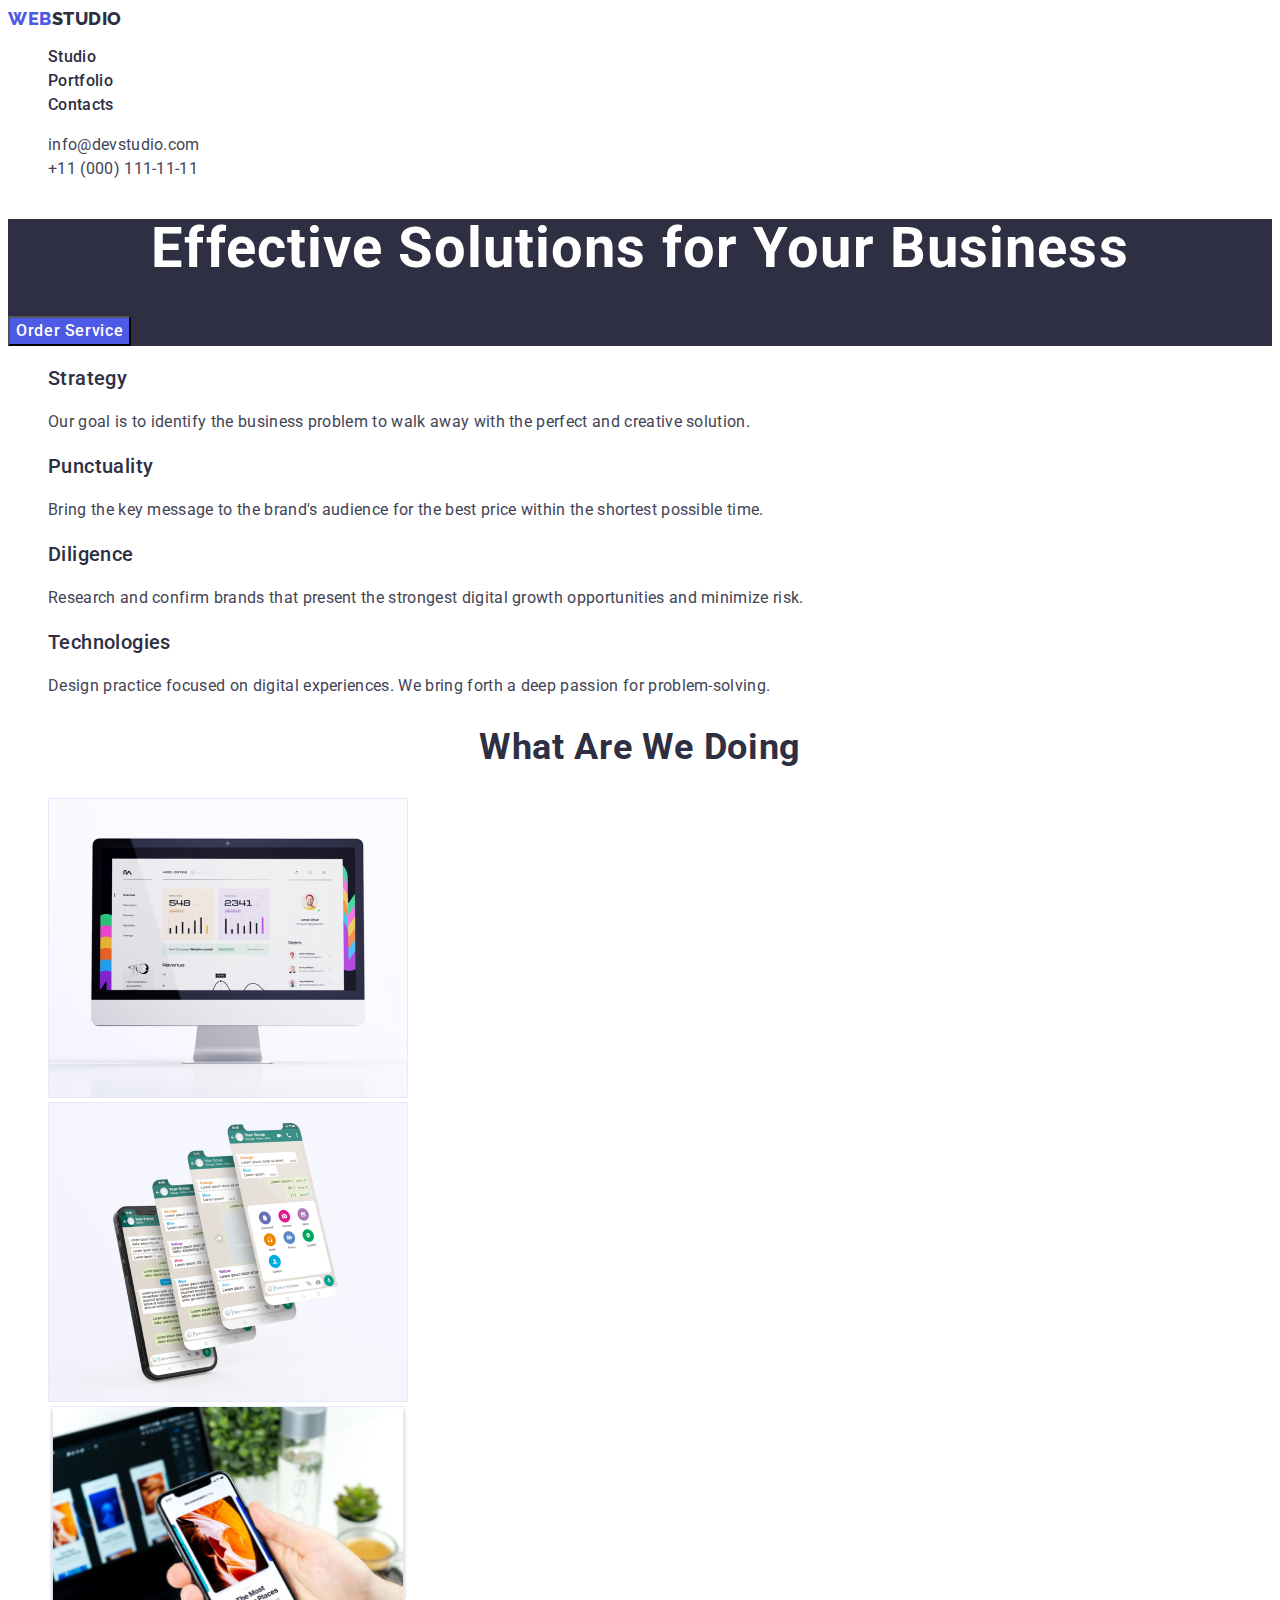
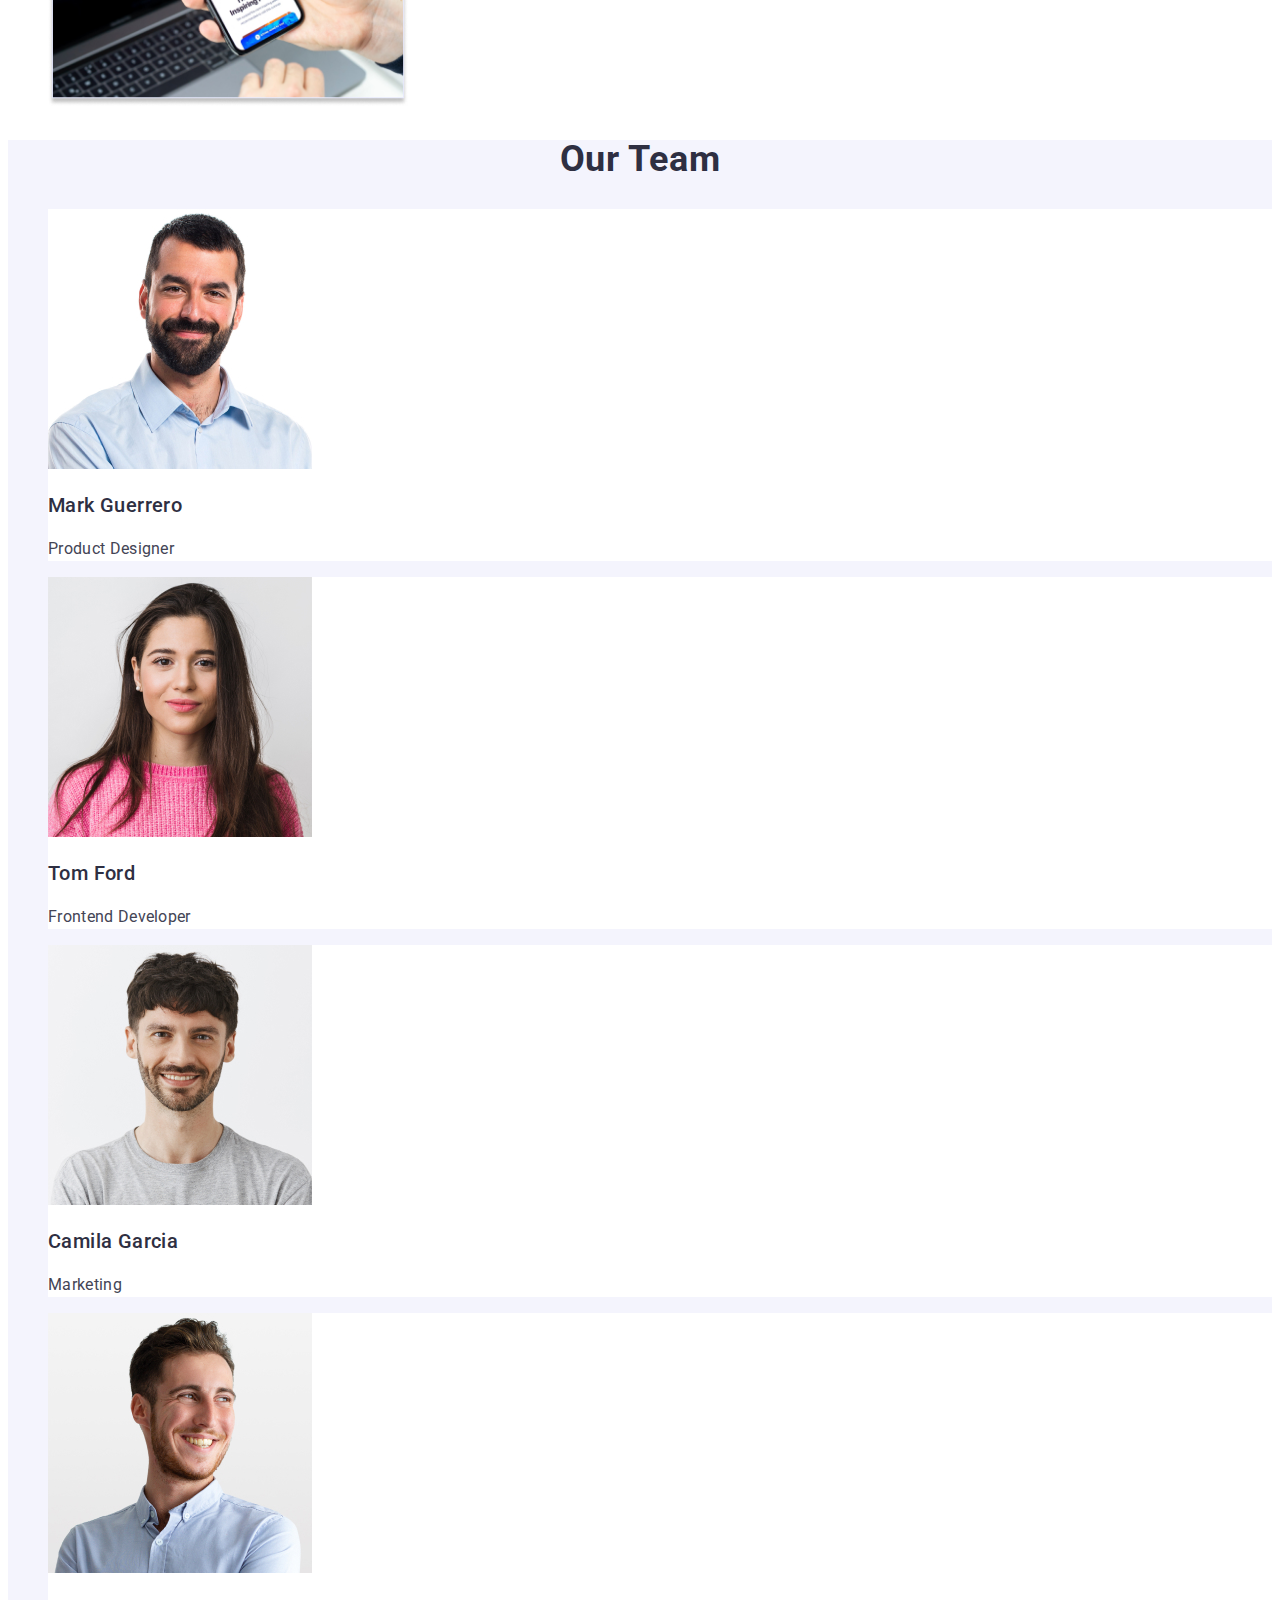
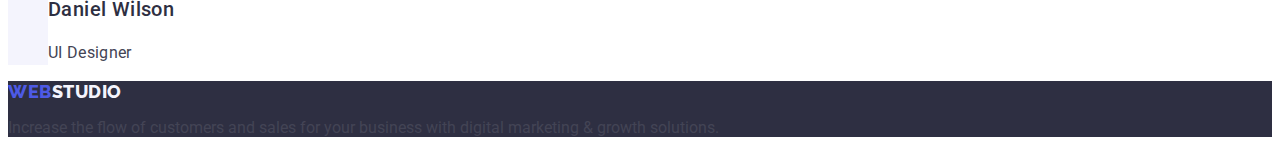
==== index.html @ 18605bb2 "Initial commit" ====
<!DOCTYPE html> <html lang="en">
<head>
    <meta charset="UTF-8">
    <meta http-equiv="X-UA-Compatible" content="IE=edge">
    <meta name="viewport" content="width=device-width, initial-scale=1.0">
    <title>WebStudio</title>
    <link rel="preconnect" href="https://fonts.googleapis.com">
    <link rel="preconnect" href="https://fonts.gstatic.com" crossorigin>
    <link href="https://fonts.googleapis.com/css2?family=Montserrat:wght@400;700&family=Raleway:wght@800&family=Roboto:wght@400;500;700;900&display=swap" rel="stylesheet">
    <link rel="stylesheet" href="./css/styles.css">
</head>

<body>
    

    <!--Header-->

    <header class="header">
        <nav class="header-nav">
            <a class="header-logo link" href="./index.html">Web<span class="span-header">Studio</span></a>
            <ul class="header-nav-list list">
                <li class="header-nav-studio">
                    <a class="header-nav-link link" href="./index.html">Studio</a>
                </li>
                <li class="header-nav-portfolio">
                    <a class="header-nav-link link" href="./portfolio.html">Portfolio</a>
                </li>
                <li class="header-nav-contacts">
                    <a class="header-nav-link link" href="">Contacts</a>
                </li>
            </ul>
        </nav>
        <address class="adress">
            <ul class="adress-list list">
                <li class="adress-mail-txt">
                    <a class="adress-mail link" href="mailto:info@devstudio.com">info@devstudio.com</a>
                </li>
                <li class="adress-tel-txt">
                    <a class="adress-mail link" href="tel:+110001111111">+11 (000) 111-11-11</a>
                </li>
            </ul>
        </address>
    </header>

<!--MAIN-->

<main>
    <!--Hero section-->
    <section class="hero-section">
    <h1 class="hero-title">Effective Solutions for Your Business</h1>
    
    <button class="hero-btn" type="button">Order Service</button> 
    </section>
    
    <!--Features section-->
    <section class="features-section">
        <h2 hidden class="features-title">Our Features</h2>
<ul class="list">
    <li>
        <h3 class="features-list">Strategy</h3>
        <p class="features-list-item">Our goal is to identify the business problem to walk away with the perfect and creative solution. </p>
    </li>
    <li>
        <h3 class="features-list">Punctuality</h3>
        <p class="features-list-item">Bring the key message to the brand's audience for the best price within the shortest possible time.</p>
    </li>
    <li>
        <h3 class="features-list">Diligence</h3>
        <p class="features-list-item">Research and confirm brands that present the strongest digital growth opportunities and minimize risk.</p>
    </li>
    <li>
        <h3 class="features-list">Technologies</h3>
        <p class="features-list-item">Design practice focused on digital experiences. We bring forth a deep passion for problem-solving.</p>
    </li>
</ul>
</section>

    <!--Employment section-->

<section class="employment-section">
    <h2 class="employment-title">What are we doing</h2>
<ul class="list">
    <li>
        <img width="360" height="300" src="./images/features/features1.jpg" alt="./images/img1.jpg">
    </li>
    <li>
        <img width="360" height="300" src="./images/features/features2.jpg" alt="./images/img2.jpg">
    </li>
    <li>
        <img width="360" height="300" src="./images/features/features3.jpg" alt="./images/img3.jpg">
    </li>
</ul>
</section>
    
    <!--Team section-->

<section class="team-section">
    <h2 class="team-title">Our Team</h2>

<ul class="list">
    <li class="team-list-item">
        <img width="264" height="260" src="./images/team/team1.jpg" alt="./images/img.jpg"> 
        <h3 class="team-list-title">Mark Guerrero</h3>
        <p class="team-list-p">Product Designer</p>
    </li>
    <li class="team-list-item">
        <img width="264" height="260" src="./images/team/team2.jpg" alt="./images/img(1).jpg">
        <h3 class="team-list-title">Tom Ford</h3>
        <p class="team-list-p">Frontend Developer</p>
    </li>
    <li class="team-list-item">
        <img width="264" height="260" src="./images/team/team3.jpg" alt="./images/img(2).jpg">
        <h3 class="team-list-title">Camila Garcia</h3>
        <p class="team-list-p">Marketing</p>
    </li>

    <li class="team-list-item">
        <img width="264" height="260" src="./images/team/team4.jpg" alt="./images/img(3).jpg"> 
        <h3 class="team-list-title">Daniel Wilson</h3>
        <p class="team-list-p">UI Designer</p>
    </li>
</ul>
</section>
</main>

<!--Footer-->

<footer class="footer">
    <a class="footer-logo link" href="./index.html">Web<span class="span-footer">Studio</span></a>

    <p class="footer-txt">Increase the flow of customers and sales for your business with digital marketing & growth solutions.</p>
</footer>


</body>
</html>
---- css/styles.css ----
:root {
    --accent-color: #4d5ae5;
    --brand-color: #2e2f42;
}
/* BODY */

body {
    font-family: "Roboto", sans-serif;
    color: #434455;
    background-color: #FFFFFF;
}

.header-logo {
    font-family: "Raleway", sans-serif;
    font-weight: 800;
    font-size: 18px;
    line-height: 1.17;
    letter-spacing: 0.03em;
    text-transform: uppercase;
    color: #4d5ae5;

}

.span-header {
    color: #2e2f42;
}

.list {
    list-style: none;
}

.header-nav-link {
    font-weight: 500;
    font-size: 16px;
    line-height: 1.5;
    letter-spacing: 0.02em;
    color: #2e2f42;
}

.link {
    text-decoration: none;
}

.header-nav-link:hover {
    color: #404bbf;
}

.header-nav-link:focus {
    color: #404bbf;
}

.adress {
    font-style: normal;
}

.adress-mail {
    font-size: 16px;
    line-height: 1.5;
    letter-spacing: 0.02em;
    color: #434455;

}

.adress-mail:hover {
    color: #404bbf;
}

.adress-mail:focus {
    color: #404bbf;
}

/* HERO */

.hero-section {
    background-color: #2e2f42;
}

.hero-title {
    font-size: 56px;
    line-height: 1.07;
    text-align: center;
    letter-spacing: 0.02em;
    color: #ffffff;
}

.hero-btn {
    background-color: #4D5AE5;
    font-family: "Roboto", sans-serif;
    font-weight: 500;
    font-size: 16px;
    line-height: 1.5;
    letter-spacing: 0.04em;
    color: #ffffff;
    cursor: pointer;

}

.hero-btn:hover {
    background-color: #404BBF;

}

.hero-btn:focus {
    background-color: #404BBF;
}

/* FEATURES SECTION */

.features-list {
    font-weight: 500;
    font-size: 20px;
    line-height: 1.2;
    letter-spacing: 0.02em;
    color: #2e2f42;
}

.features-list-item {
    font-size: 16px;
    line-height: 1.5;
    letter-spacing: 0.02em;
    color: #434455;

}

/* EMPLOYMENT SECTION */

.employment-title {
    font-size: 36px;
    line-height: 1.11;
    text-align: center;
    letter-spacing: 0.02em;
    text-transform: capitalize;
    color: #2e2f42;

}

/* TEAM SECTION */

.team-section {
    background-color: #F4F4FD;

}

.team-title {
    font-size: 36px;
    line-height: 1.11;
    text-align: center;
    letter-spacing: 0.02em;
    text-transform: capitalize;
    color: #2e2f42;

}

.team-list-item {
    background-color: #FFFFFF;

}

.team-list-title {
    font-weight: 500;
    font-size: 20px;
    line-height: 1.2;
    letter-spacing: 0.02em;
    color: #2e2f42;

}

.team-list-p {
    font-size: 16px;
    line-height: 1.5;
    letter-spacing: 0.02em;
    color: #434455;

}

/* FOOTER */

.footer {
    background-color: #2e2f42;

}

.footer-logo {
    font-family: "Raleway", sans-serif;
    font-weight: 800;
    font-size: 18px;
    line-height: 1.17;
    letter-spacing: 0.03em;
    text-transform: uppercase;
    color: #4d5ae5;
}

.span-footer {
    color: #f4f4fd;
}


/* PORTFOLIO */

/* MAIN */

.filters-btn {
    font-family: "Roboto", sans-serif;
    font-weight: 500;
    font-size: 16px;
    line-height: 1.5;
    letter-spacing: 0.04em;
    color: #4d5ae5;
    background-color: #F4F4FD;
    cursor: pointer;

}

.filters-btn:hover {
    color: #FFFFFF;
    background-color: #404BBF;
}

.filters-btn:focus {
    color: #FFFFFF;
    background-color: #404BBF;
}


/* FOOTER */

.portfolio-footer {
    background-color: #2e2f42;
}

.portfolio-footer-logo {
    font-family: 'Raleway', sans-serif;
    font-weight: 800;
    font-size: 18px;
    line-height: 1.17;
    letter-spacing: 0.03em;
    text-transform: uppercase;
    color: #4d5ae5;
}

.portfolio-span-footer {
    color: #f4f4fd;
}


.row-h2 {
    font-weight: 500;
    font-size: 20px;
    line-height: 1.2;
    letter-spacing: 0.02em;
    color: #2e2f42;
}

.row-p {
    font-size: 16px;
    line-height: 1.5;
    letter-spacing: 0.02em;
    color: #434455;
}
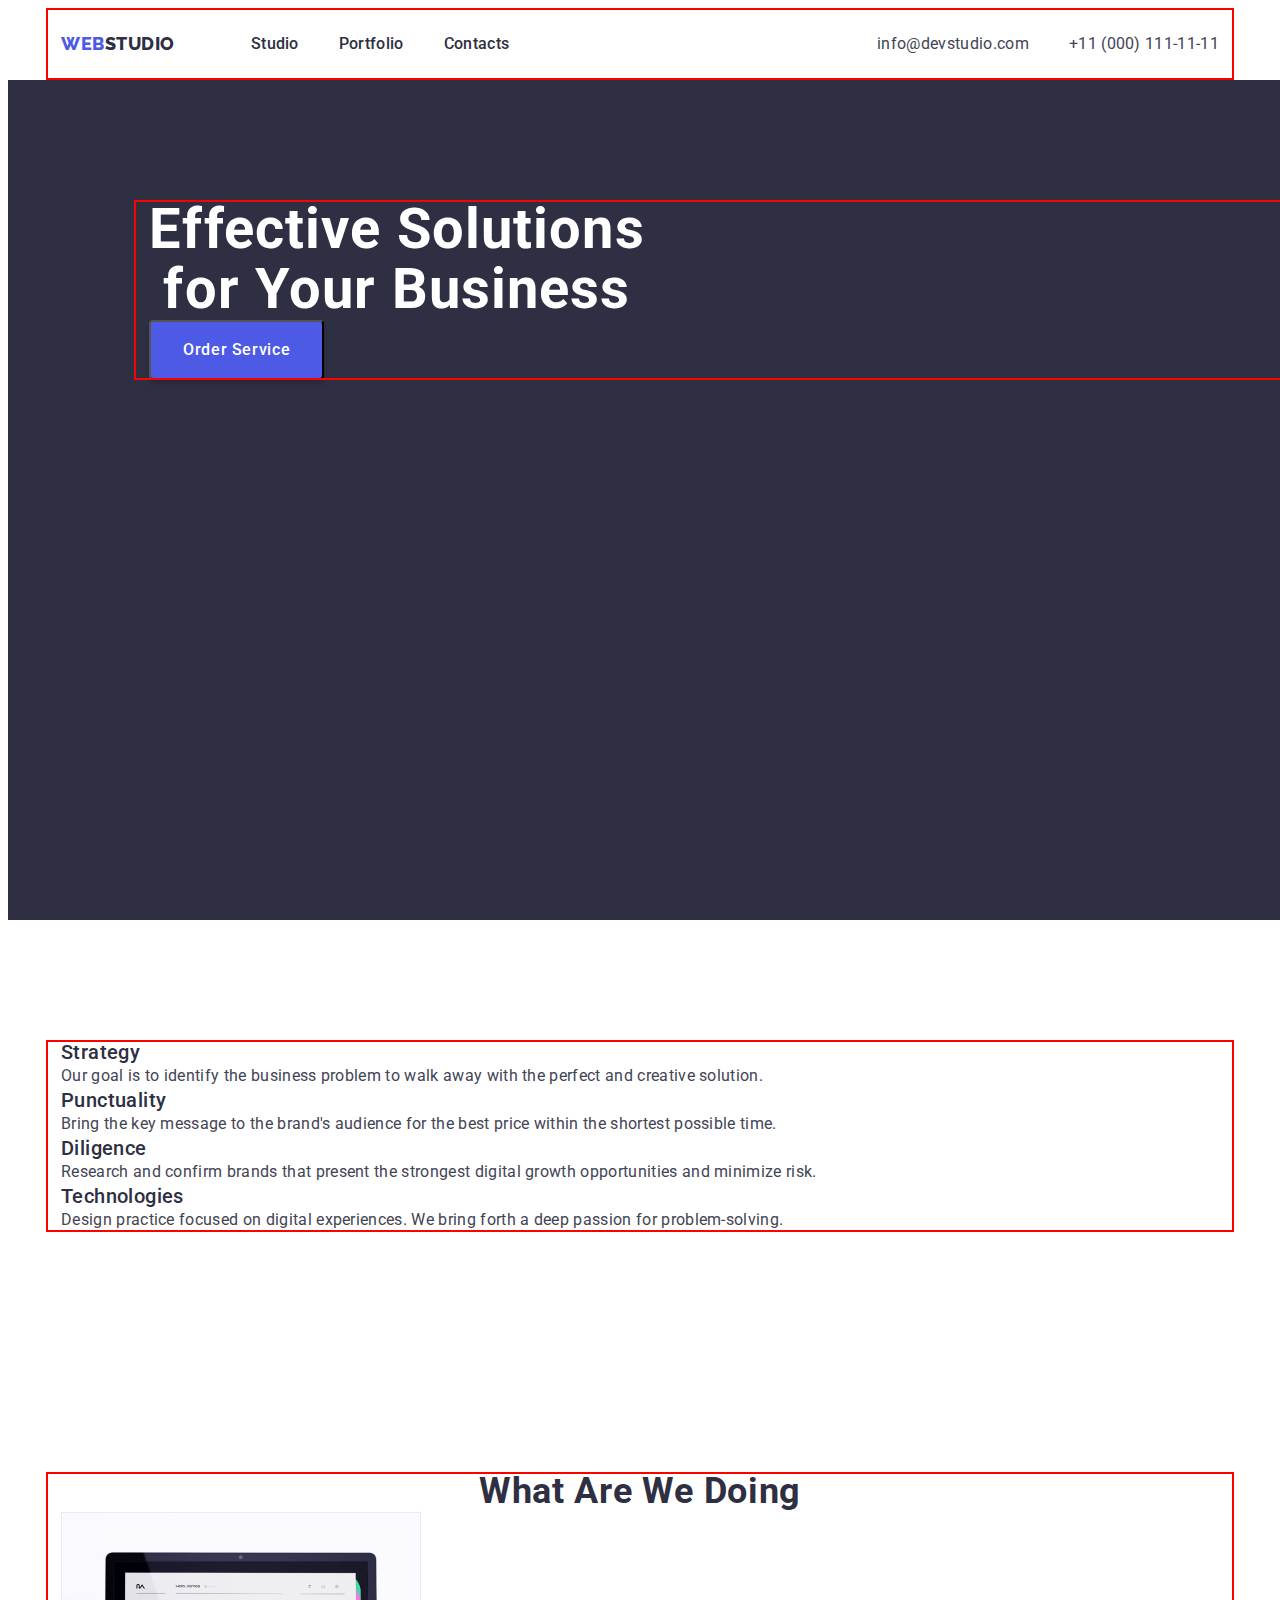
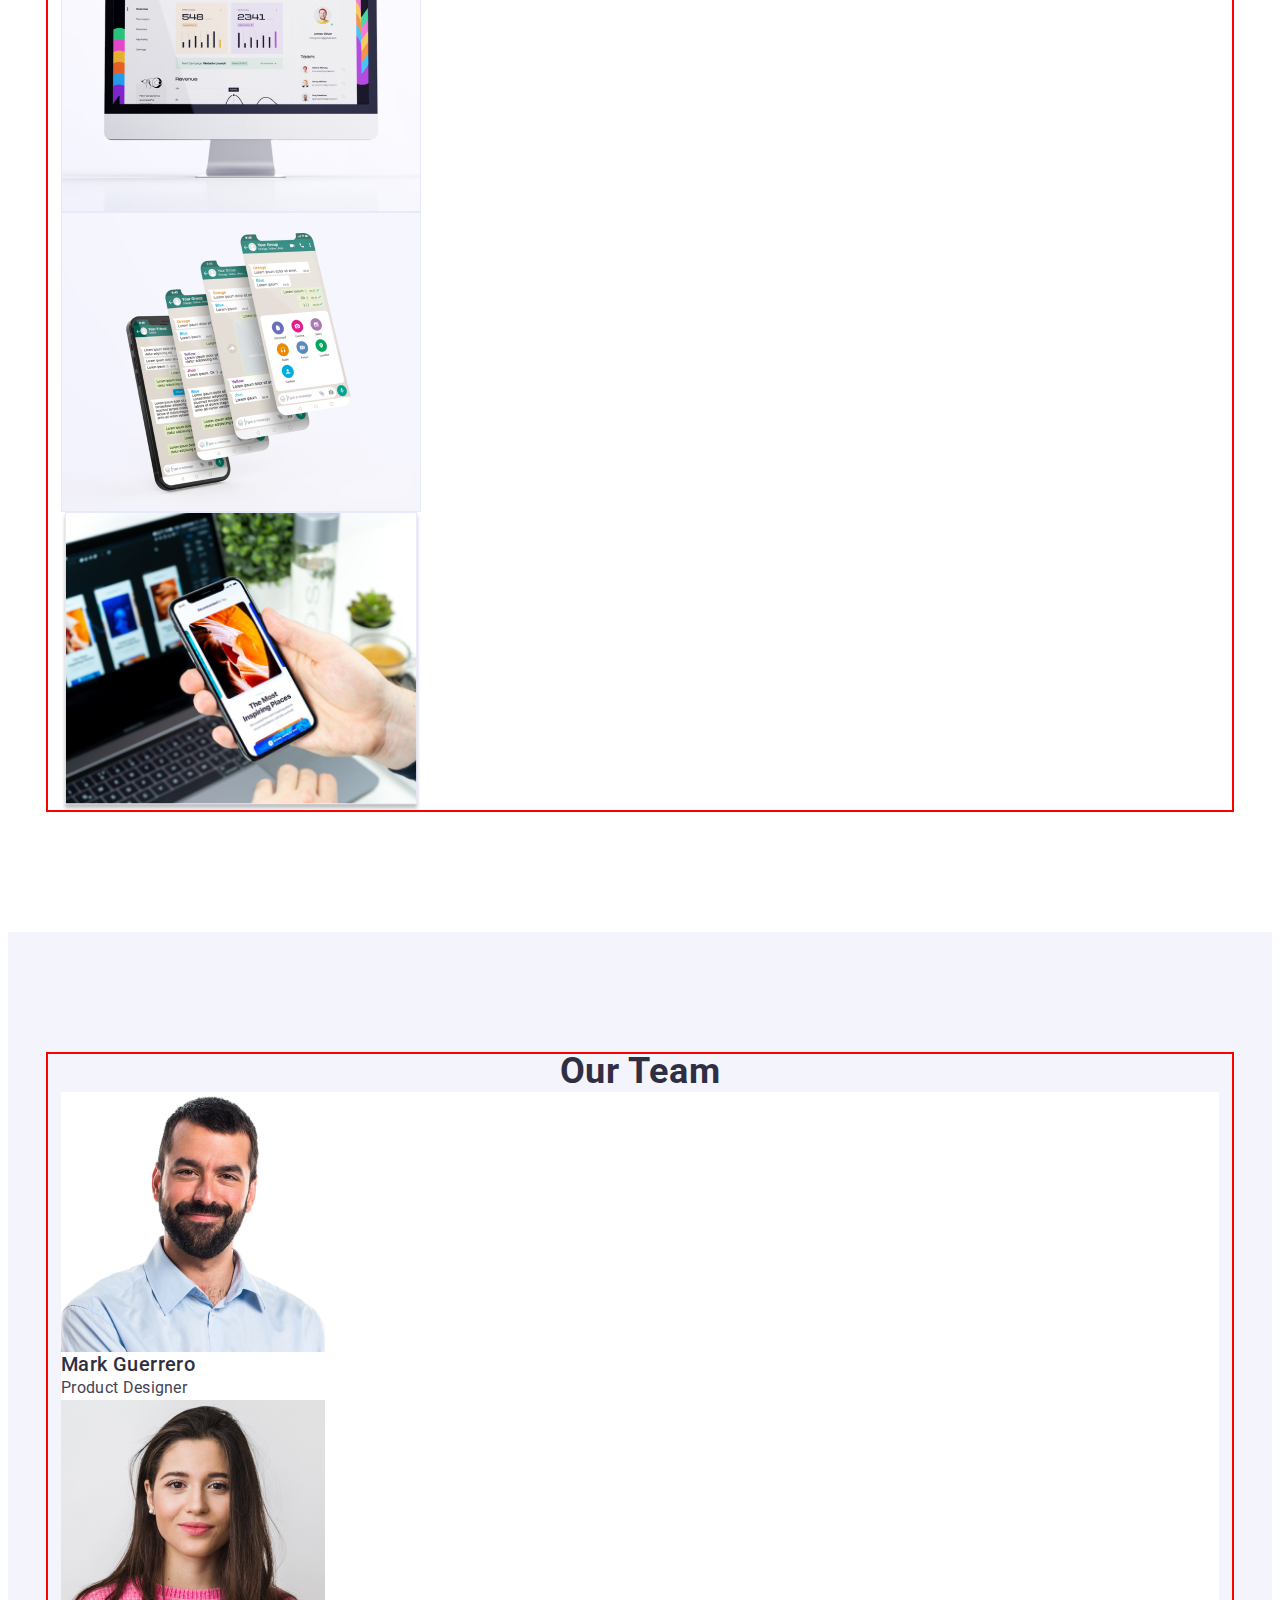
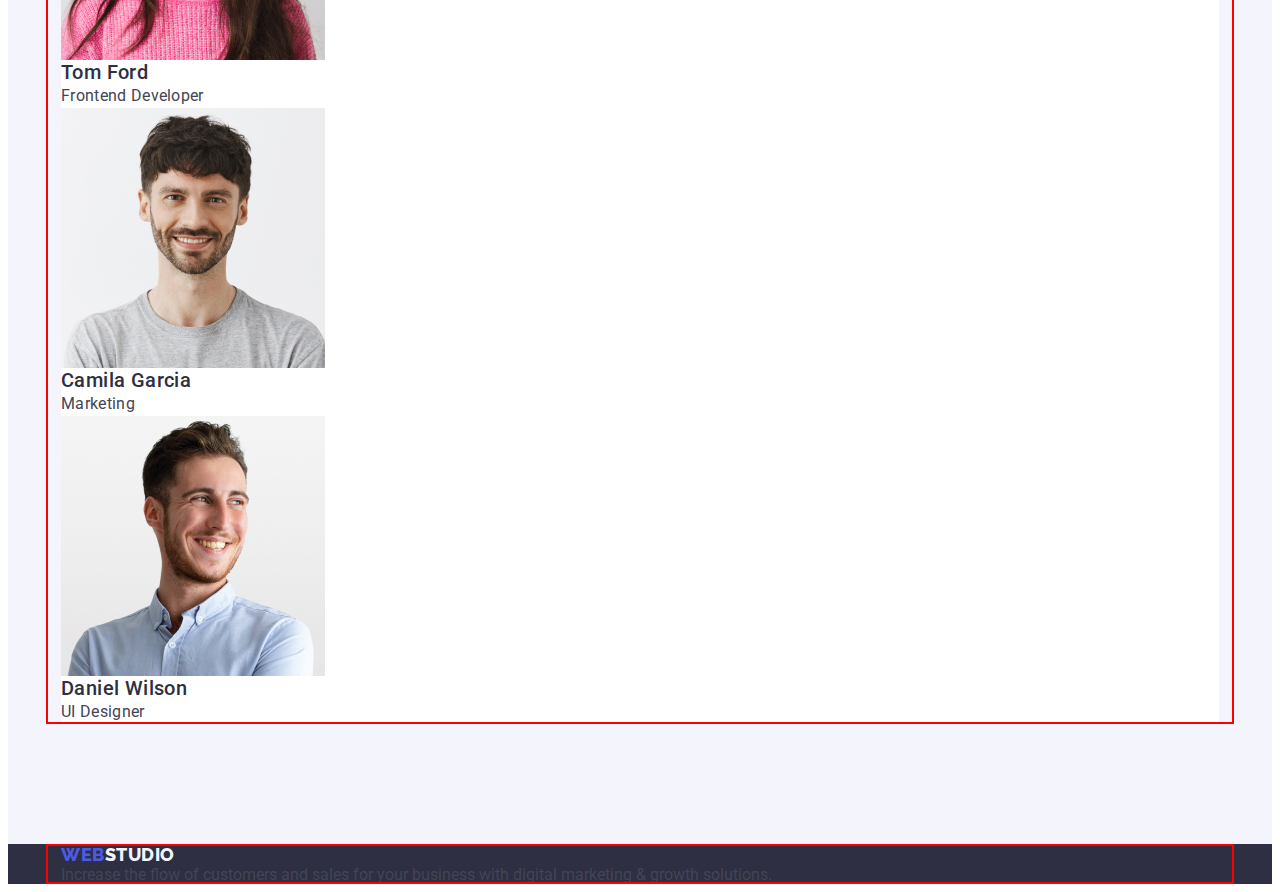
==== commit 8ff644c9: "1day 1 popravka" ====
--- a/index.html
+++ b/index.html
@@ -7,7 +7,12 @@
     <link rel="preconnect" href="https://fonts.googleapis.com">
     <link rel="preconnect" href="https://fonts.gstatic.com" crossorigin>
     <link href="https://fonts.googleapis.com/css2?family=Montserrat:wght@400;700&family=Raleway:wght@800&family=Roboto:wght@400;500;700;900&display=swap" rel="stylesheet">
-    <link rel="stylesheet" href="./css/styles.css">
+    <link rel="stylesheet" href="css\styles.css">
+    <link rel="stylesheet" 
+    href="https://cdnjs.cloudflare.com/ajax/libs/modern-normalize/1.1.0/modern-normalize.min.css" 
+        integrity="sha512-wpPYUAdjBVSE4KJnH1VR1HeZfpl1ub8YT/NKx4PuQ5NmX2tKuGu6U/JRp5y+Y8XG2tV+wKQpNHVUX03MfMFn9Q==" 
+        crossorigin="anonymous" 
+        referrerpolicy="no-referrer" />
 </head>
 
 <body>
@@ -16,120 +21,131 @@
     <!--Header-->
 
     <header class="header">
-        <nav class="header-nav">
-            <a class="header-logo link" href="./index.html">Web<span class="span-header">Studio</span></a>
-            <ul class="header-nav-list list">
-                <li class="header-nav-studio">
-                    <a class="header-nav-link link" href="./index.html">Studio</a>
-                </li>
-                <li class="header-nav-portfolio">
-                    <a class="header-nav-link link" href="./portfolio.html">Portfolio</a>
-                </li>
-                <li class="header-nav-contacts">
-                    <a class="header-nav-link link" href="">Contacts</a>
-                </li>
-            </ul>
-        </nav>
-        <address class="adress">
-            <ul class="adress-list list">
-                <li class="adress-mail-txt">
-                    <a class="adress-mail link" href="mailto:info@devstudio.com">info@devstudio.com</a>
-                </li>
-                <li class="adress-tel-txt">
-                    <a class="adress-mail link" href="tel:+110001111111">+11 (000) 111-11-11</a>
-                </li>
-            </ul>
-        </address>
+        <div class="header-container container">
+            <nav class="header-nav">
+                <a class="header-logo link" href="./index.html">Web<span class="span-header">Studio</span></a>
+                <ul class="header-nav-list list">
+                    <li class="header-nav-studio">
+                        <a class="header-nav-link link" href="./index.html">Studio</a>
+                    </li>
+                    <li class="header-nav-portfolio">
+                        <a class="header-nav-link link" href="./portfolio.html">Portfolio</a>
+                    </li>
+                    <li class="header-nav-contacts">
+                        <a class="header-nav-link link" href="">Contacts</a>
+                    </li>
+                </ul>
+            </nav>
+            <address class="adress">
+                <ul class="adress-list list">
+                    <li class="adress-mail-txt">
+                        <a class="adress-mail link" href="mailto:info@devstudio.com">info@devstudio.com</a>
+                    </li>
+                    <li class="adress-tel-txt">
+                        <a class="adress-mail link" href="tel:+110001111111">+11 (000) 111-11-11</a>
+                    </li>
+                </ul>
+            </address>
+        </div>
     </header>
 
 <!--MAIN-->
 
 <main>
     <!--Hero section-->
-    <section class="hero-section">
-    <h1 class="hero-title">Effective Solutions for Your Business</h1>
-    
-    <button class="hero-btn" type="button">Order Service</button> 
-    </section>
-    
-    <!--Features section-->
-    <section class="features-section">
-        <h2 hidden class="features-title">Our Features</h2>
-<ul class="list">
-    <li>
-        <h3 class="features-list">Strategy</h3>
-        <p class="features-list-item">Our goal is to identify the business problem to walk away with the perfect and creative solution. </p>
-    </li>
-    <li>
-        <h3 class="features-list">Punctuality</h3>
-        <p class="features-list-item">Bring the key message to the brand's audience for the best price within the shortest possible time.</p>
-    </li>
-    <li>
-        <h3 class="features-list">Diligence</h3>
-        <p class="features-list-item">Research and confirm brands that present the strongest digital growth opportunities and minimize risk.</p>
-    </li>
-    <li>
-        <h3 class="features-list">Technologies</h3>
-        <p class="features-list-item">Design practice focused on digital experiences. We bring forth a deep passion for problem-solving.</p>
-    </li>
-</ul>
+<section class="hero-section">
+
+        <div class="conteiner-item container">
+            <h1 class="hero-title">Effective Solutions for Your Business</h1>
+            
+            <button class="hero-btn" type="button">Order Service</button>
+        </div>
 </section>
+        
+        <!--Features section-->
+        <section class="features-section">
+            <div class="container">
+                <h2 hidden class="features-title">Our Features</h2>
+                        <ul class="list">
+                        <li>
+                <h3 class="features-list">Strategy</h3>
+                <p class="features-list-item">Our goal is to identify the business problem to walk away with the perfect and creative solution. </p>
+                        </li>
+                        <li>
+                <h3 class="features-list">Punctuality</h3>
+                <p class="features-list-item">Bring the key message to the brand's audience for the best price within the shortest possible time.</p>
+                        </li>
+                        <li>
+                <h3 class="features-list">Diligence</h3>
+                <p class="features-list-item">Research and confirm brands that present the strongest digital growth opportunities and minimize risk.</p>
+                        </li>
+                        <li>
+                <h3 class="features-list">Technologies</h3>
+                <p class="features-list-item">Design practice focused on digital experiences. We bring forth a deep passion for problem-solving.</p>
+                        </li>
+                        </ul>
+            </div>
+        </section>
 
     <!--Employment section-->
 
 <section class="employment-section">
-    <h2 class="employment-title">What are we doing</h2>
-<ul class="list">
-    <li>
-        <img width="360" height="300" src="./images/features/features1.jpg" alt="./images/img1.jpg">
-    </li>
-    <li>
-        <img width="360" height="300" src="./images/features/features2.jpg" alt="./images/img2.jpg">
-    </li>
-    <li>
-        <img width="360" height="300" src="./images/features/features3.jpg" alt="./images/img3.jpg">
-    </li>
-</ul>
+    <div class="container">
+        <h2 class="employment-title">What are we doing</h2>
+        <ul class="list">
+        <li>
+            <img width="360" height="300" src="./images/features/features1.jpg" alt="./images/img1.jpg">
+        </li>
+        <li>
+            <img width="360" height="300" src="./images/features/features2.jpg" alt="./images/img2.jpg">
+        </li>
+        <li>
+            <img width="360" height="300" src="./images/features/features3.jpg" alt="./images/img3.jpg">
+        </li>
+        </ul>
+    </div>
 </section>
     
     <!--Team section-->
 
 <section class="team-section">
-    <h2 class="team-title">Our Team</h2>
-
-<ul class="list">
-    <li class="team-list-item">
-        <img width="264" height="260" src="./images/team/team1.jpg" alt="./images/img.jpg"> 
-        <h3 class="team-list-title">Mark Guerrero</h3>
-        <p class="team-list-p">Product Designer</p>
-    </li>
-    <li class="team-list-item">
-        <img width="264" height="260" src="./images/team/team2.jpg" alt="./images/img(1).jpg">
-        <h3 class="team-list-title">Tom Ford</h3>
-        <p class="team-list-p">Frontend Developer</p>
-    </li>
-    <li class="team-list-item">
-        <img width="264" height="260" src="./images/team/team3.jpg" alt="./images/img(2).jpg">
-        <h3 class="team-list-title">Camila Garcia</h3>
-        <p class="team-list-p">Marketing</p>
-    </li>
-
-    <li class="team-list-item">
-        <img width="264" height="260" src="./images/team/team4.jpg" alt="./images/img(3).jpg"> 
-        <h3 class="team-list-title">Daniel Wilson</h3>
-        <p class="team-list-p">UI Designer</p>
-    </li>
-</ul>
+    <div class="container">
+        <h2 class="team-title">Our Team</h2>
+        
+        <ul class="list">
+        <li class="team-list-item">
+            <img width="264" height="260" src="./images/team/team1.jpg" alt="./images/img.jpg">
+            <h3 class="team-list-title">Mark Guerrero</h3>
+            <p class="team-list-p">Product Designer</p>
+        </li>
+        <li class="team-list-item">
+            <img width="264" height="260" src="./images/team/team2.jpg" alt="./images/img(1).jpg">
+            <h3 class="team-list-title">Tom Ford</h3>
+            <p class="team-list-p">Frontend Developer</p>
+        </li>
+        <li class="team-list-item">
+            <img width="264" height="260" src="./images/team/team3.jpg" alt="./images/img(2).jpg">
+            <h3 class="team-list-title">Camila Garcia</h3>
+            <p class="team-list-p">Marketing</p>
+        </li>
+        <li class="team-list-item">
+            <img width="264" height="260" src="./images/team/team4.jpg" alt="./images/img(3).jpg">
+            <h3 class="team-list-title">Daniel Wilson</h3>
+            <p class="team-list-p">UI Designer</p>
+        </li>
+        </ul>
+    </div>
 </section>
 </main>
 
 <!--Footer-->
 
-<footer class="footer">
-    <a class="footer-logo link" href="./index.html">Web<span class="span-footer">Studio</span></a>
-
-    <p class="footer-txt">Increase the flow of customers and sales for your business with digital marketing & growth solutions.</p>
-</footer>
+    <footer class="footer">
+        <div class="container">
+            <a class="footer-logo link" href="./index.html">Web<span class="span-footer">Studio</span></a>
+            <p class="footer-txt">Increase the flow of customers and sales for your business with digital marketing & growth solutions.</p>
+        </div>
+    </footer>
 
 
 </body>
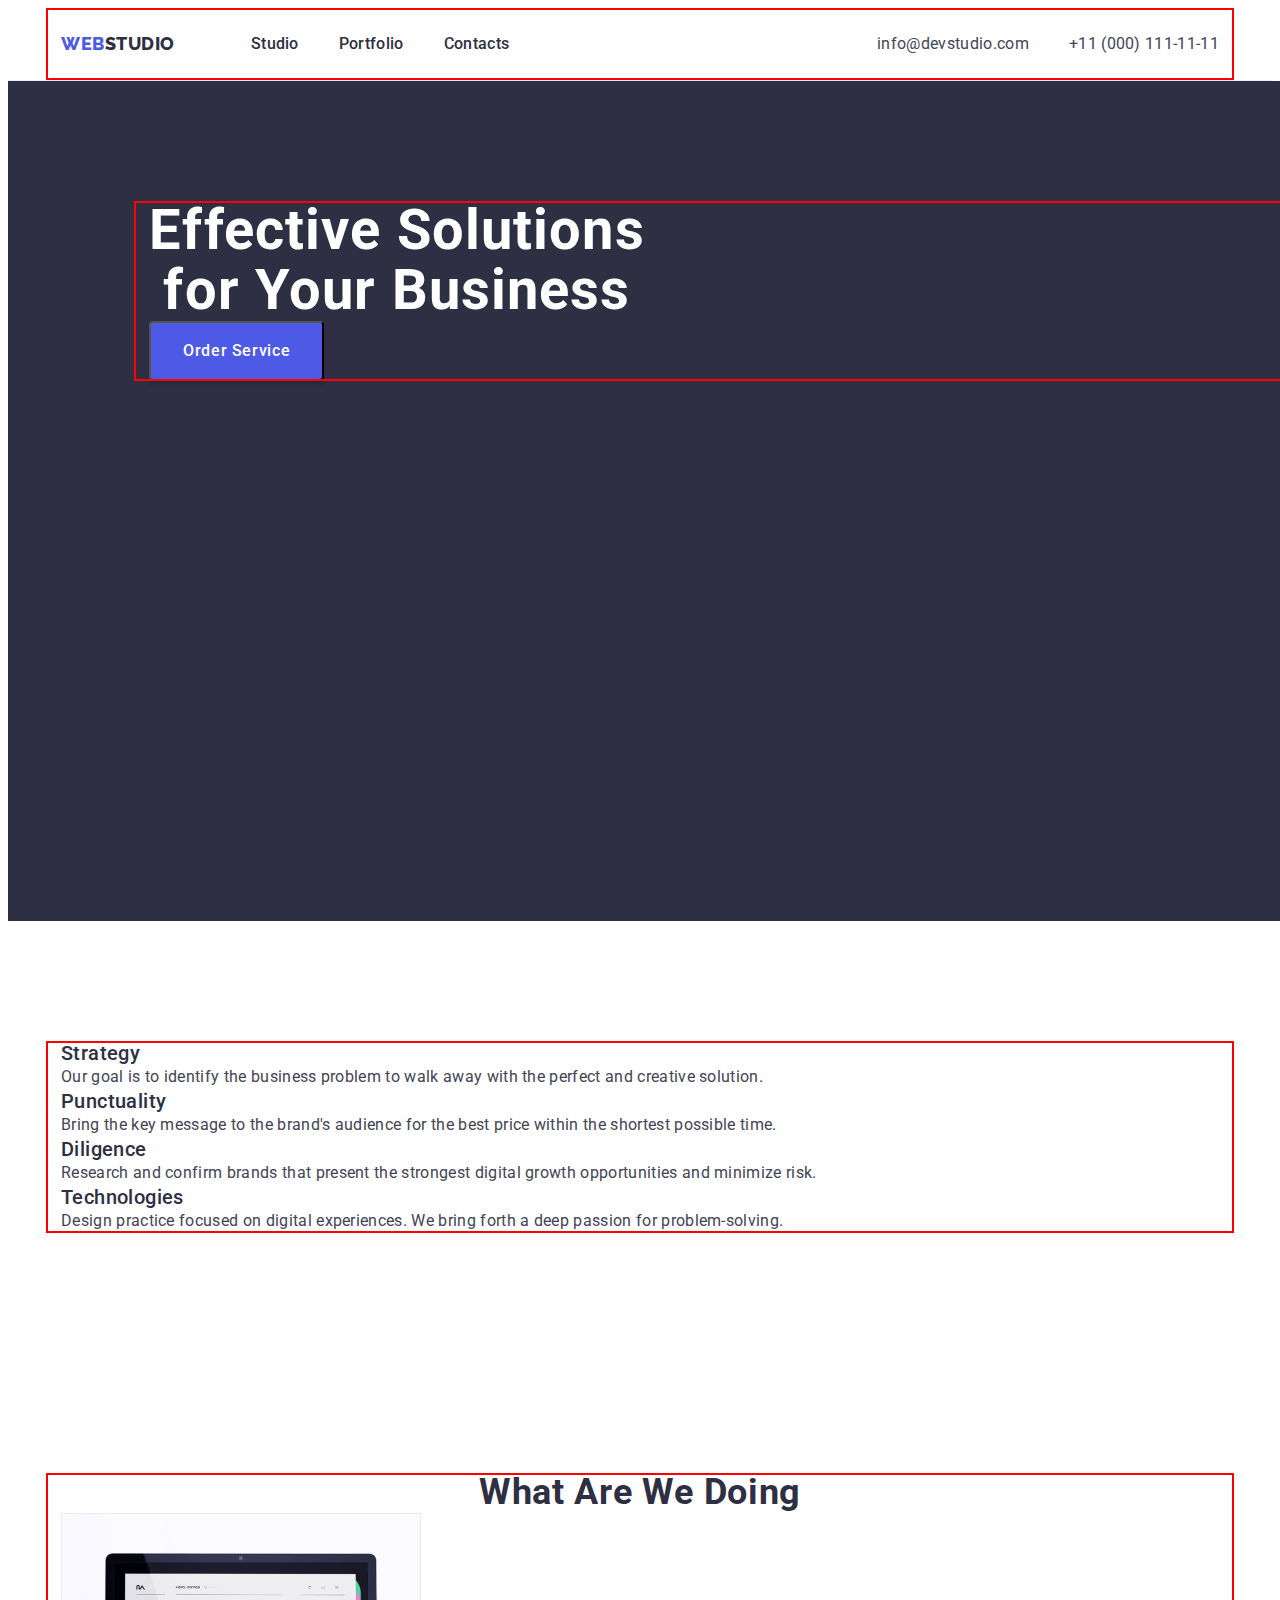
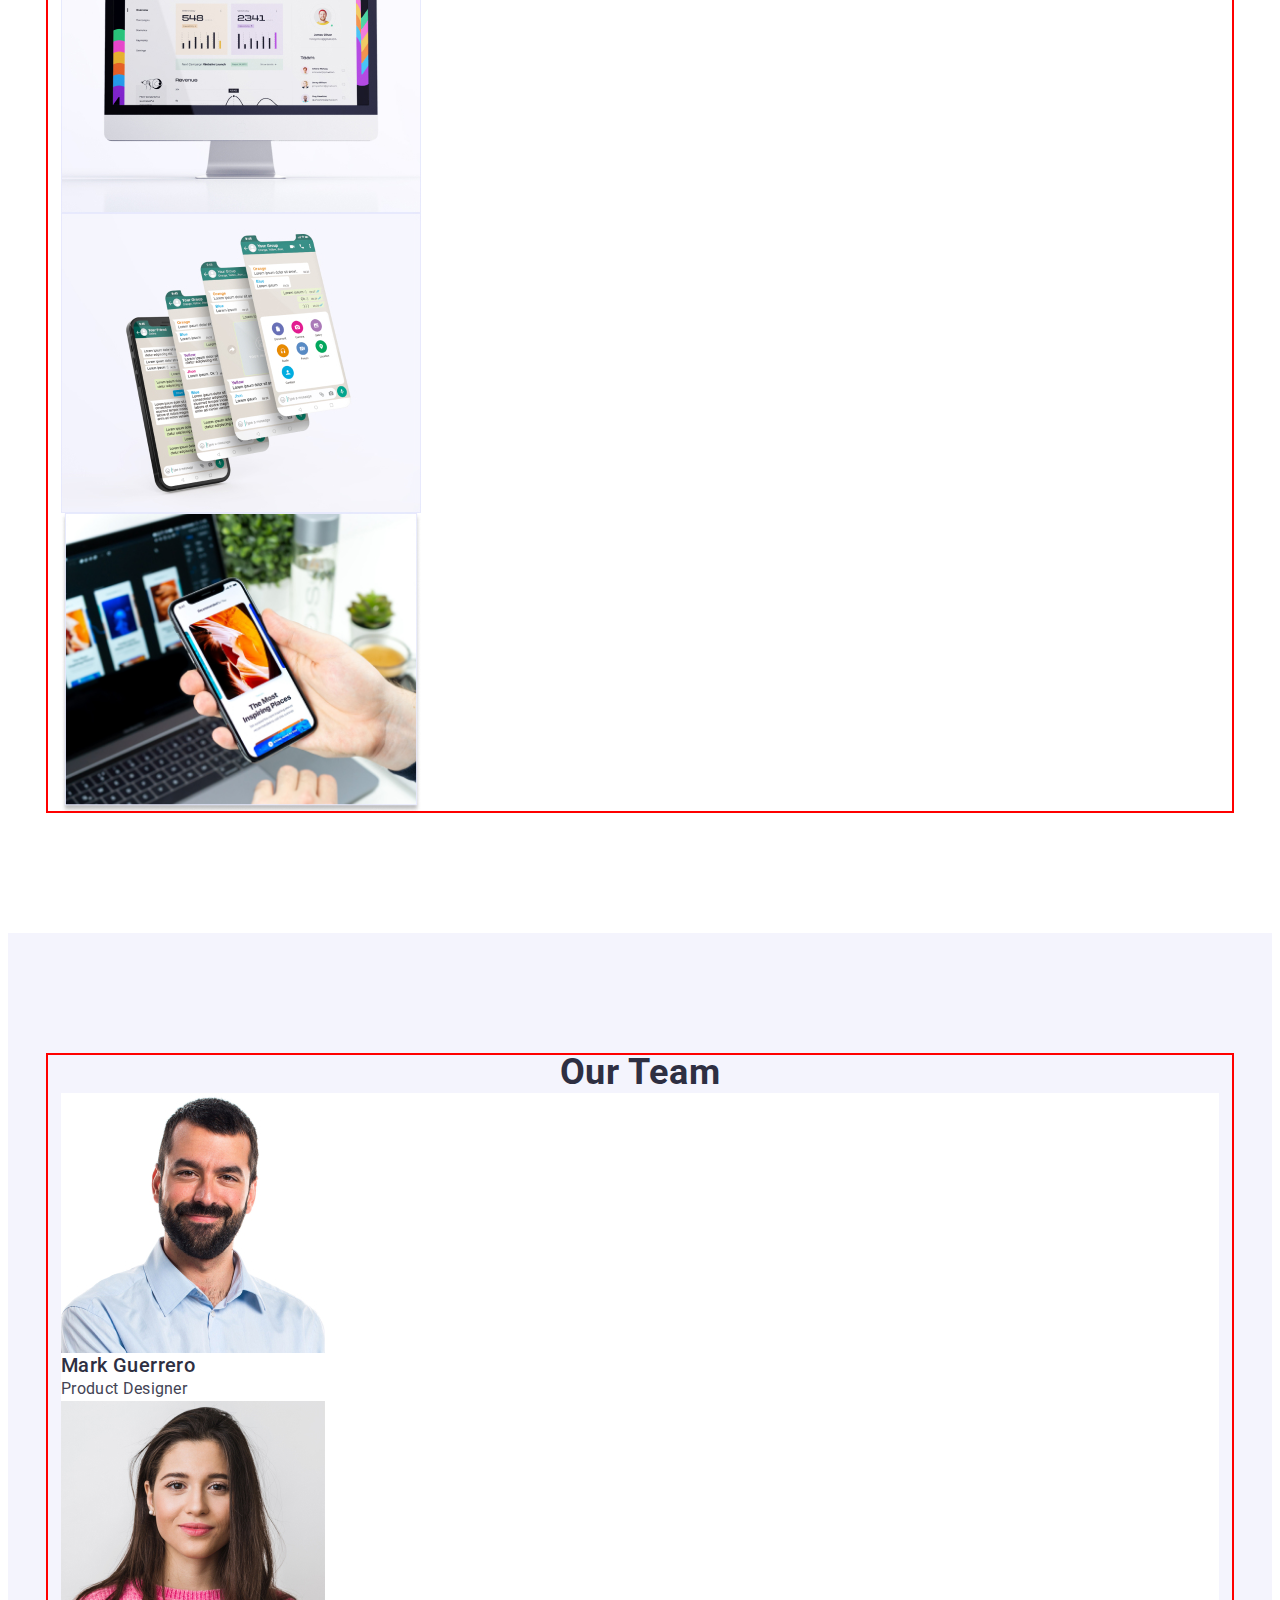
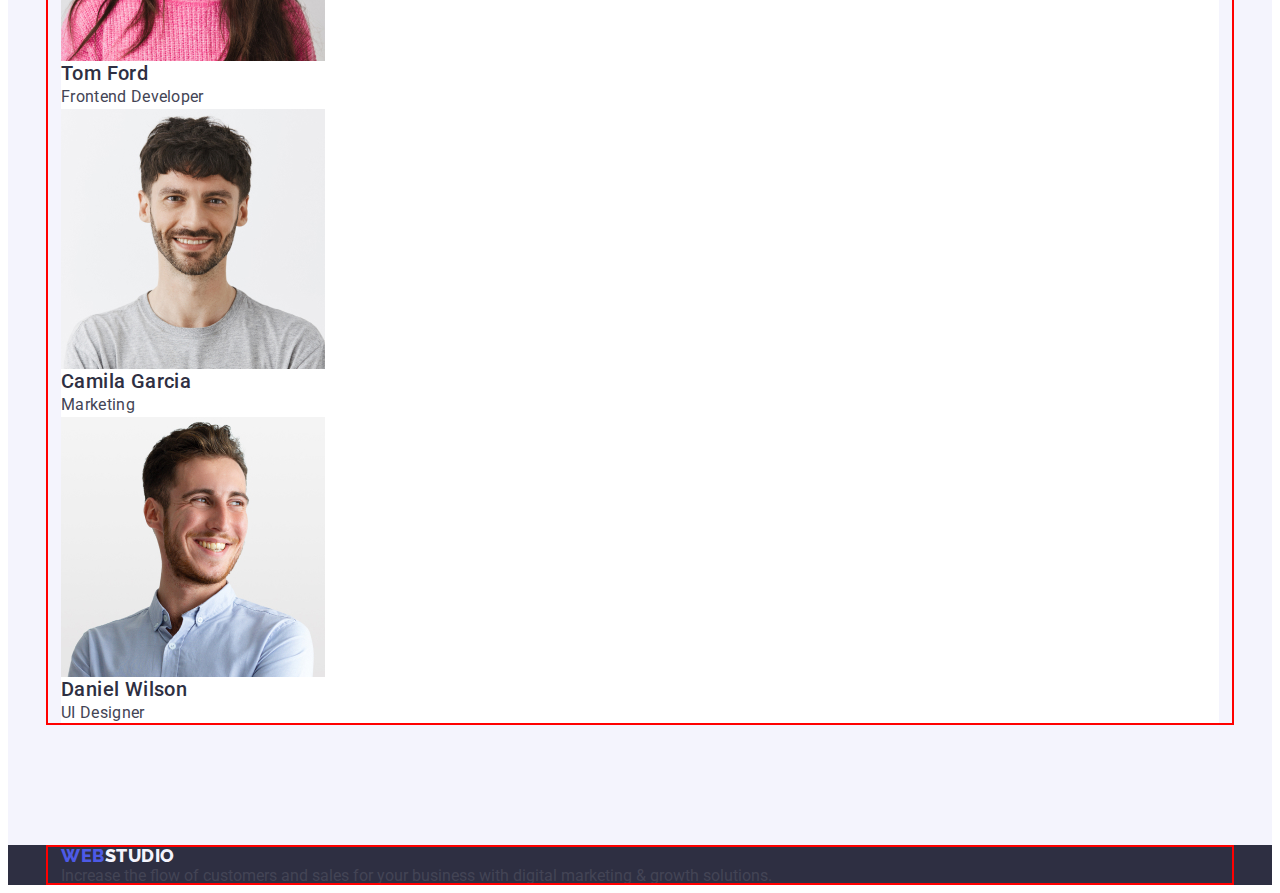
==== commit 89de9764: "2day 2popravka" ====
--- a/index.html
+++ b/index.html
@@ -25,13 +25,13 @@
             <nav class="header-nav">
                 <a class="header-logo link" href="./index.html">Web<span class="span-header">Studio</span></a>
                 <ul class="header-nav-list list">
-                    <li class="header-nav-studio">
+                    <li class="header-nav-item">
                         <a class="header-nav-link link" href="./index.html">Studio</a>
                     </li>
-                    <li class="header-nav-portfolio">
+                    <li class="header-nav-item">
                         <a class="header-nav-link link" href="./portfolio.html">Portfolio</a>
                     </li>
-                    <li class="header-nav-contacts">
+                    <li class="header-nav-item">
                         <a class="header-nav-link link" href="">Contacts</a>
                     </li>
                 </ul>
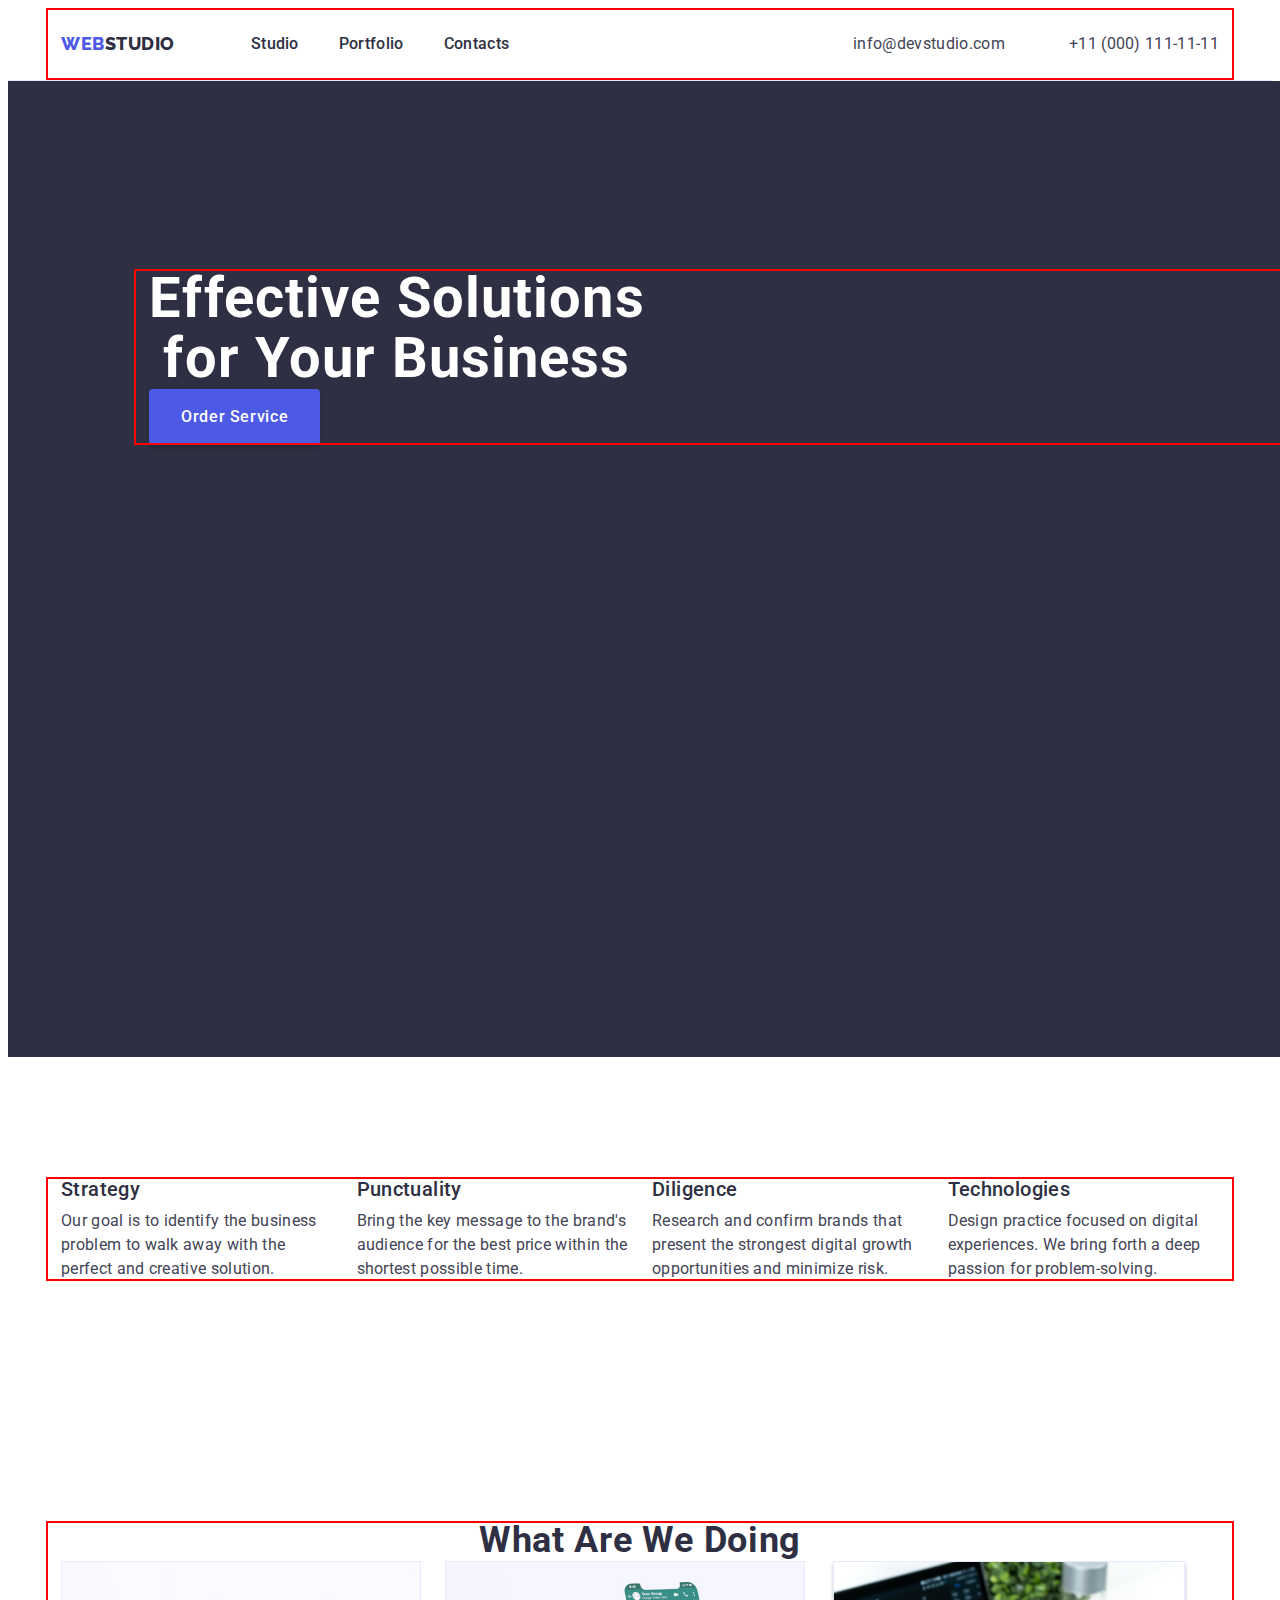
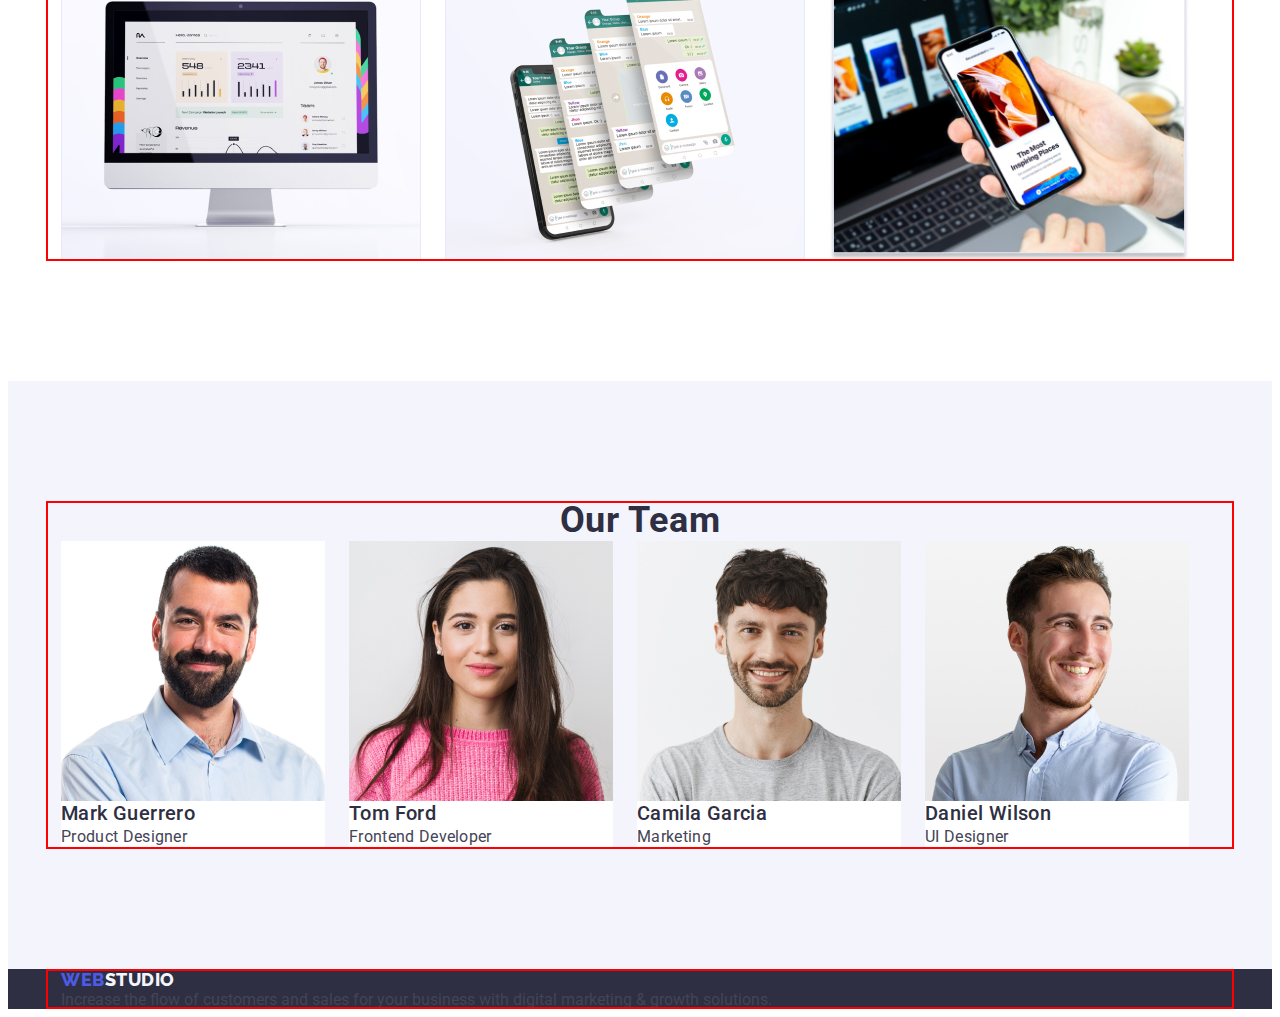
==== commit 4ac7e5ba: "2day 4popravki" ====
--- a/index.html
+++ b/index.html
@@ -67,19 +67,19 @@
             <div class="container">
                 <h2 hidden class="features-title">Our Features</h2>
                         <ul class="list">
-                        <li>
+                        <li class="features-list-main">
                 <h3 class="features-list">Strategy</h3>
                 <p class="features-list-item">Our goal is to identify the business problem to walk away with the perfect and creative solution. </p>
                         </li>
-                        <li>
+                        <li class="features-list-main">
                 <h3 class="features-list">Punctuality</h3>
                 <p class="features-list-item">Bring the key message to the brand's audience for the best price within the shortest possible time.</p>
                         </li>
-                        <li>
+                        <li class="features-list-main">
                 <h3 class="features-list">Diligence</h3>
                 <p class="features-list-item">Research and confirm brands that present the strongest digital growth opportunities and minimize risk.</p>
                         </li>
-                        <li>
+                        <li class="features-list-main">
                 <h3 class="features-list">Technologies</h3>
                 <p class="features-list-item">Design practice focused on digital experiences. We bring forth a deep passion for problem-solving.</p>
                         </li>
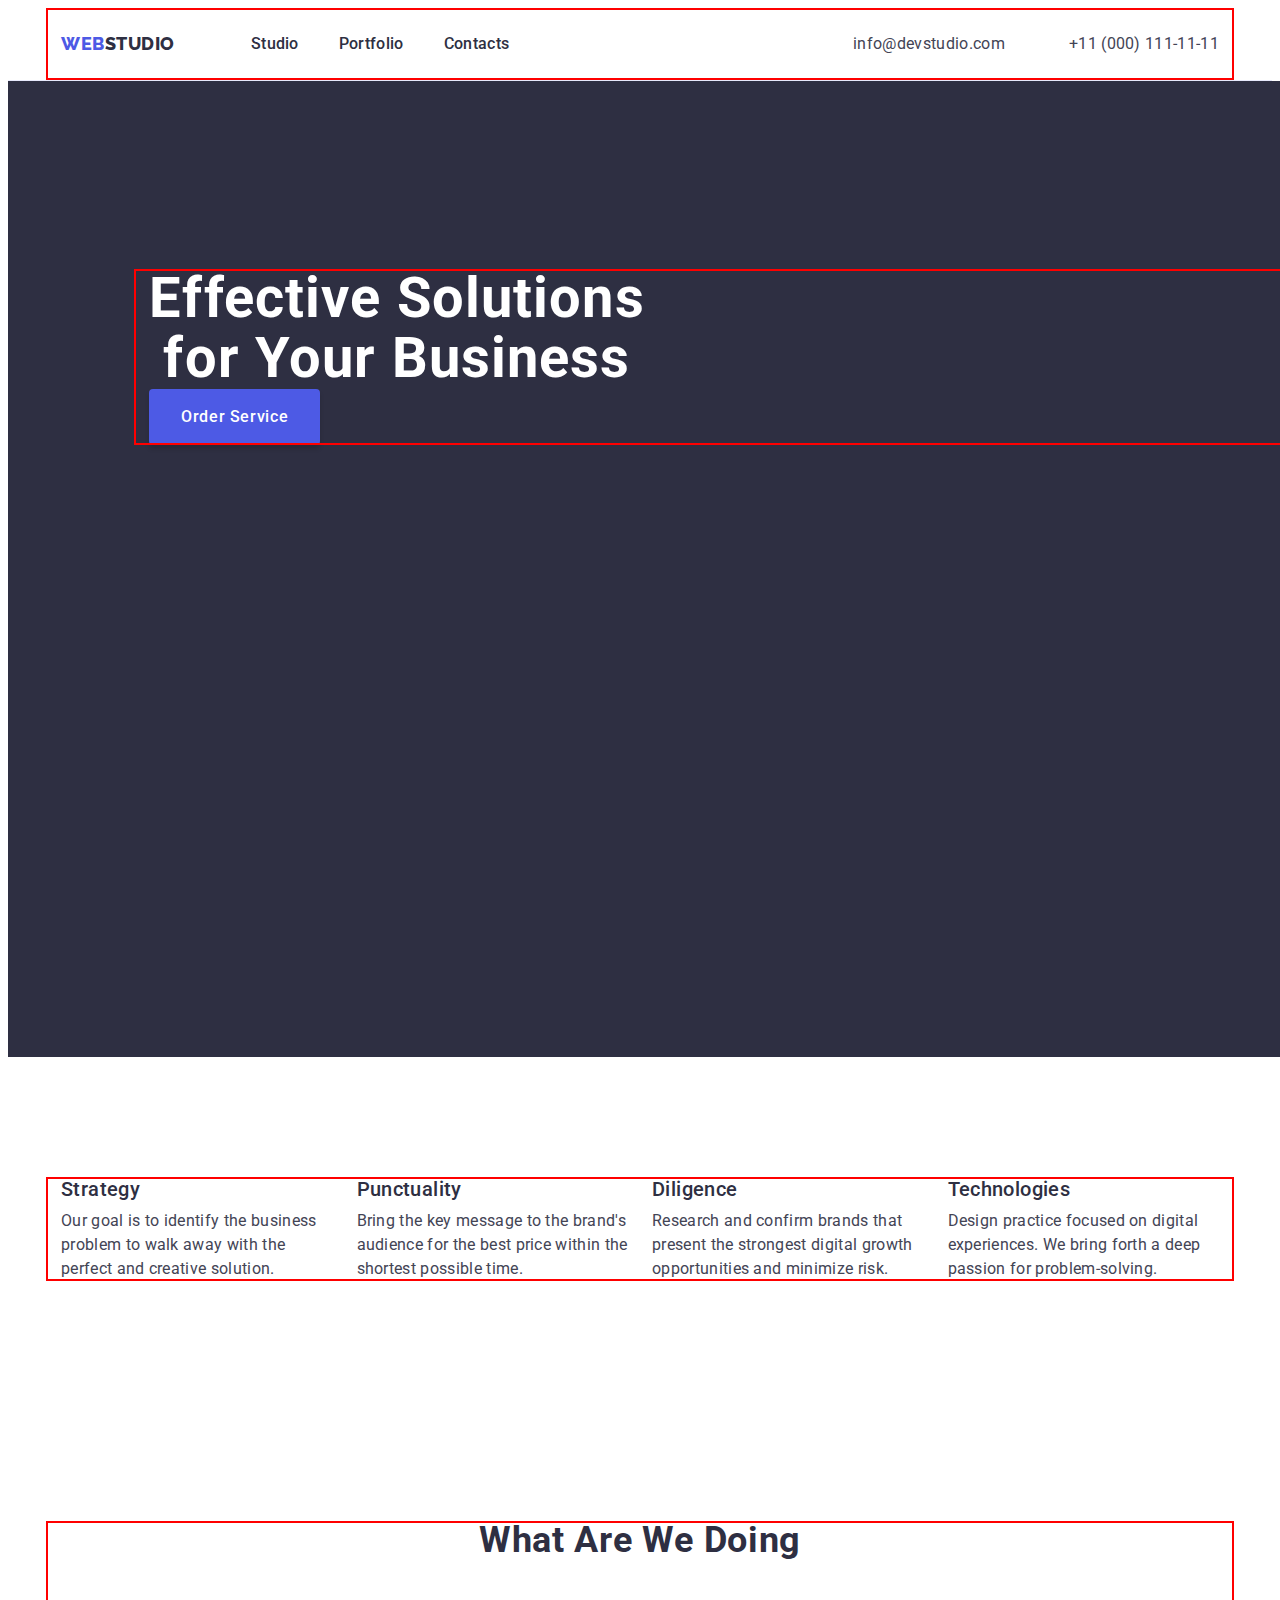
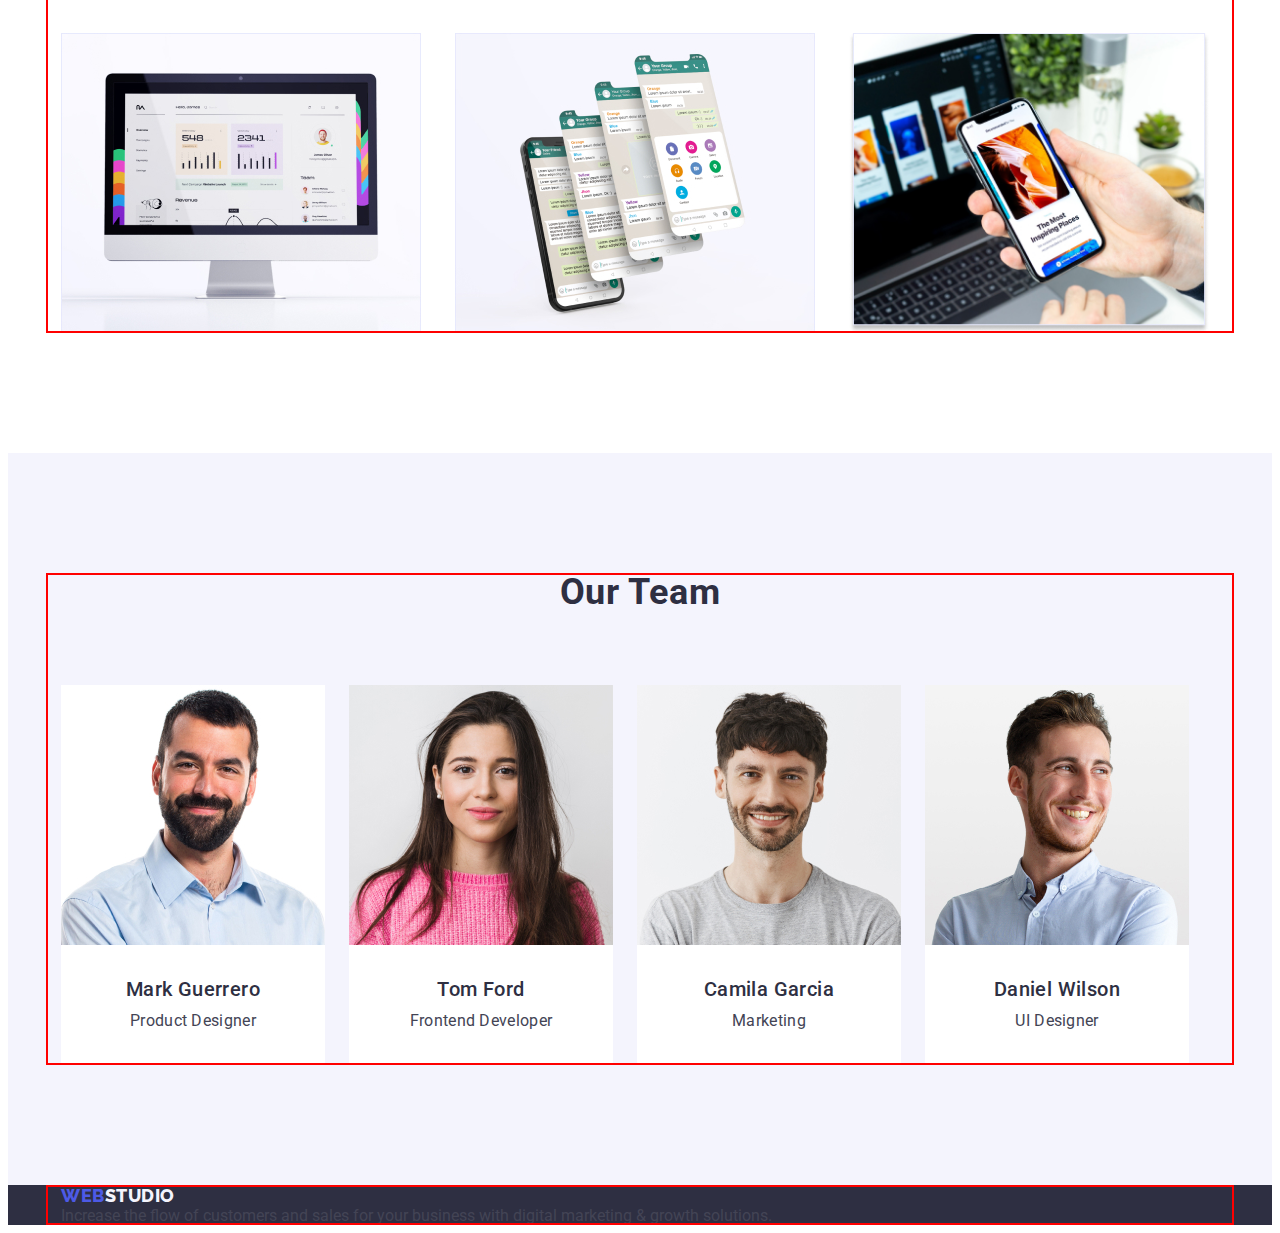
==== commit 77d951e6: "2day 5popravki" ====
--- a/index.html
+++ b/index.html
@@ -93,13 +93,13 @@
     <div class="container">
         <h2 class="employment-title">What are we doing</h2>
         <ul class="list">
-        <li>
+        <li class="employment-img">
             <img width="360" height="300" src="./images/features/features1.jpg" alt="./images/img1.jpg">
         </li>
-        <li>
+        <li class="employment-img">
             <img width="360" height="300" src="./images/features/features2.jpg" alt="./images/img2.jpg">
         </li>
-        <li>
+        <li class="employment-img">
             <img width="360" height="300" src="./images/features/features3.jpg" alt="./images/img3.jpg">
         </li>
         </ul>
@@ -115,23 +115,31 @@
         <ul class="list">
         <li class="team-list-item">
             <img width="264" height="260" src="./images/team/team1.jpg" alt="./images/img.jpg">
-            <h3 class="team-list-title">Mark Guerrero</h3>
-            <p class="team-list-p">Product Designer</p>
+            <div class="team-list-info">
+                <h3 class="team-list-title">Mark Guerrero</h3>
+                <p class="team-list-p">Product Designer</p>
+            </div>
         </li>
         <li class="team-list-item">
             <img width="264" height="260" src="./images/team/team2.jpg" alt="./images/img(1).jpg">
-            <h3 class="team-list-title">Tom Ford</h3>
-            <p class="team-list-p">Frontend Developer</p>
+            <div class="team-list-info">
+                <h3 class="team-list-title">Tom Ford</h3>
+                <p class="team-list-p">Frontend Developer</p>
+            </div>
         </li>
         <li class="team-list-item">
             <img width="264" height="260" src="./images/team/team3.jpg" alt="./images/img(2).jpg">
-            <h3 class="team-list-title">Camila Garcia</h3>
-            <p class="team-list-p">Marketing</p>
+            <div class="team-list-info">
+                <h3 class="team-list-title">Camila Garcia</h3>
+                <p class="team-list-p">Marketing</p>
+            </div>
         </li>
         <li class="team-list-item">
             <img width="264" height="260" src="./images/team/team4.jpg" alt="./images/img(3).jpg">
+           <div class="team-list-info">
             <h3 class="team-list-title">Daniel Wilson</h3>
             <p class="team-list-p">UI Designer</p>
+           </div>
         </li>
         </ul>
     </div>
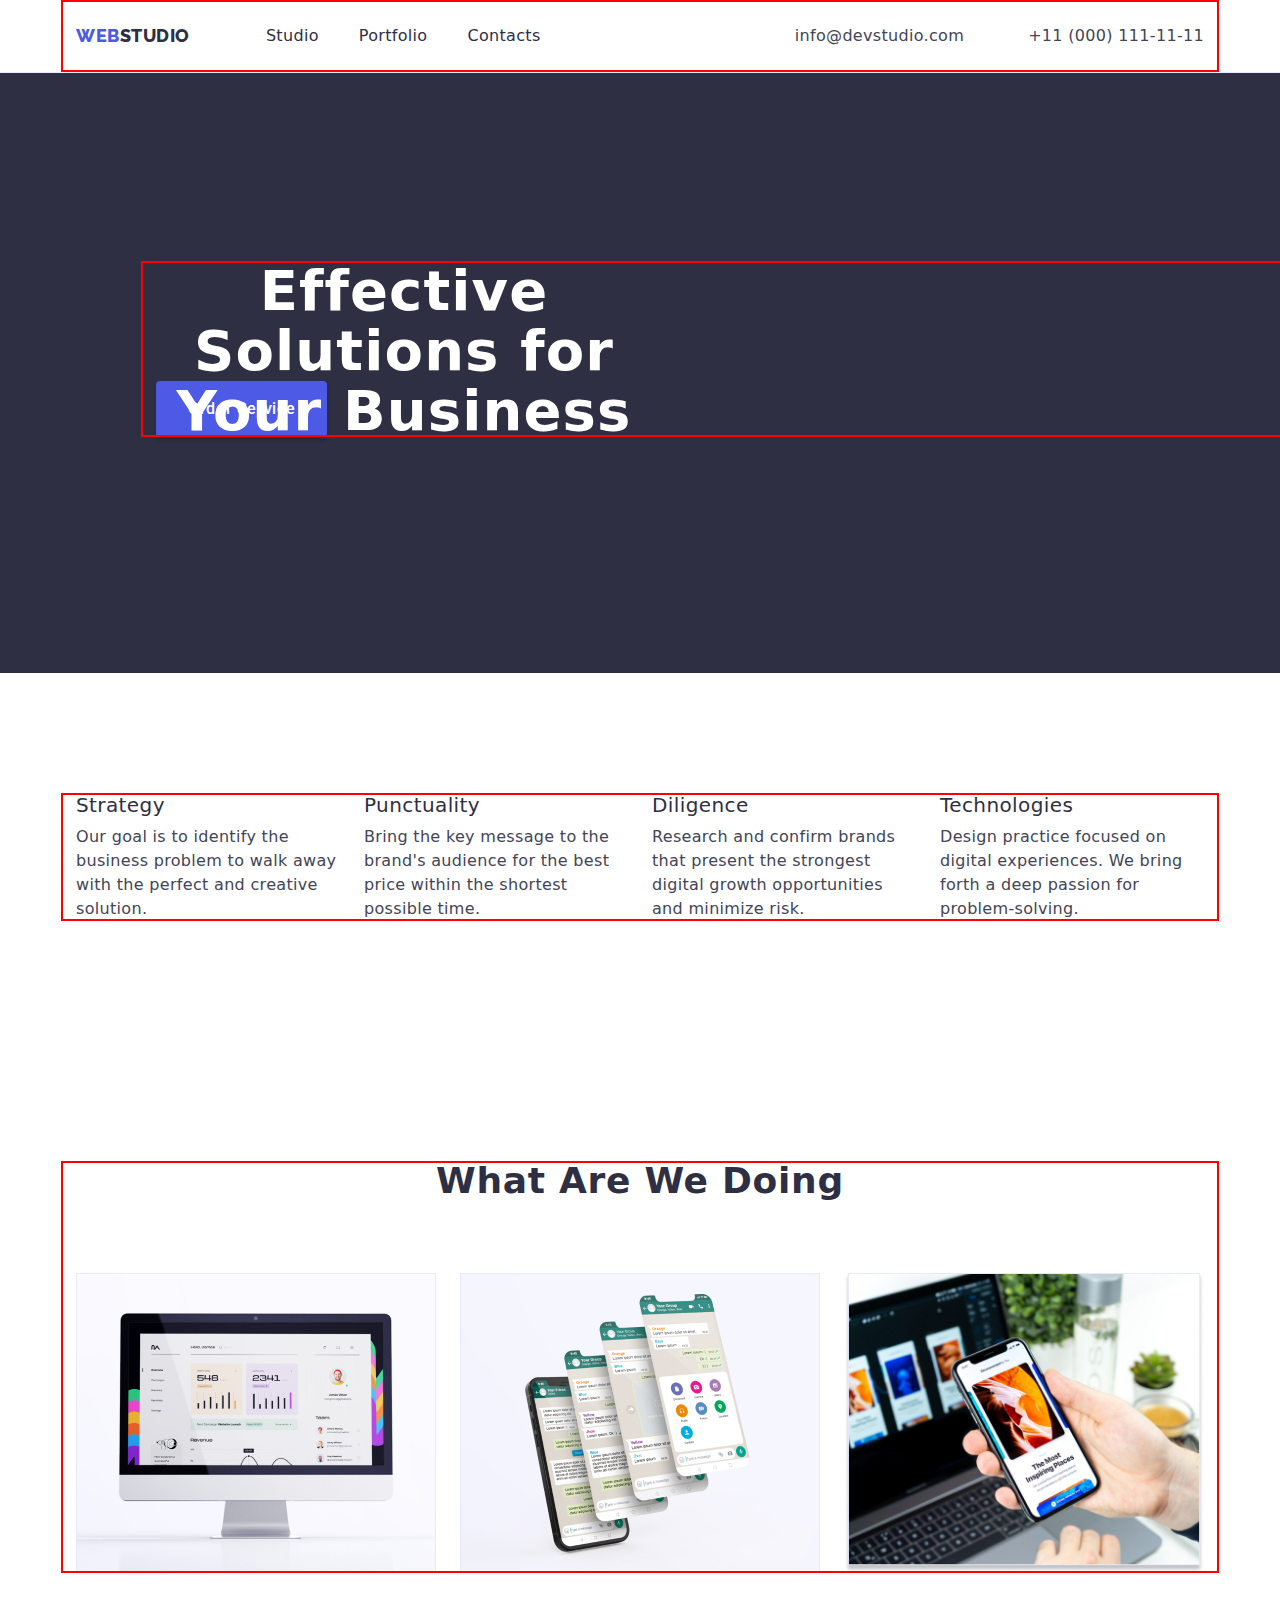
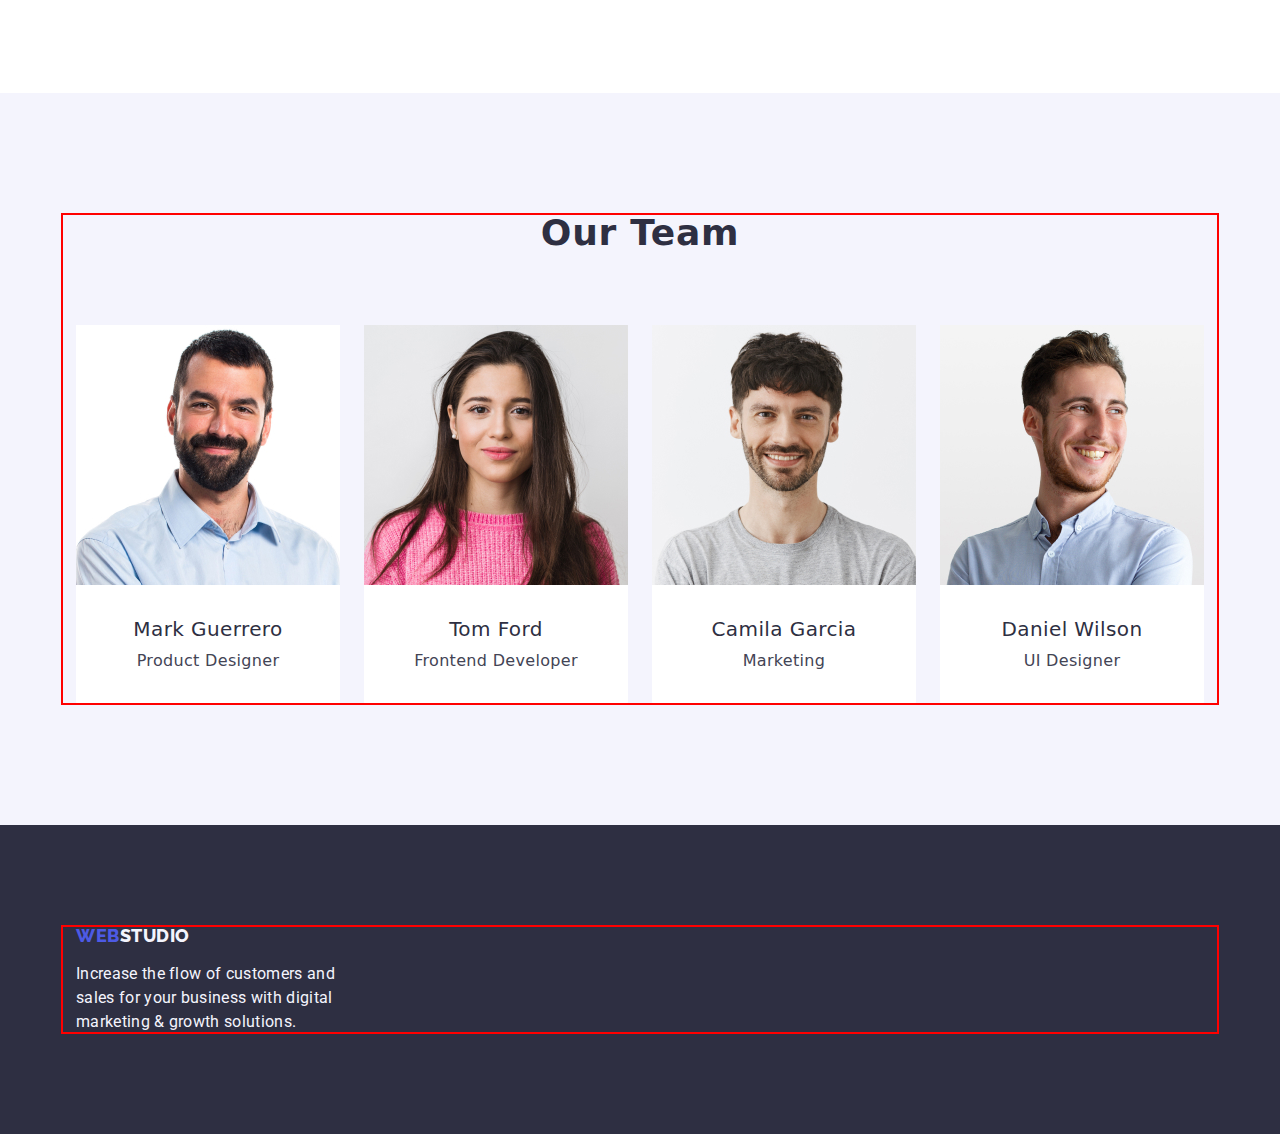
==== commit acd2cf82: "2day 7popravki" ====
--- a/index.html
+++ b/index.html
@@ -7,12 +7,8 @@
     <link rel="preconnect" href="https://fonts.googleapis.com">
     <link rel="preconnect" href="https://fonts.gstatic.com" crossorigin>
     <link href="https://fonts.googleapis.com/css2?family=Montserrat:wght@400;700&family=Raleway:wght@800&family=Roboto:wght@400;500;700;900&display=swap" rel="stylesheet">
-    <link rel="stylesheet" href="css\styles.css">
-    <link rel="stylesheet" 
-    href="https://cdnjs.cloudflare.com/ajax/libs/modern-normalize/1.1.0/modern-normalize.min.css" 
-        integrity="sha512-wpPYUAdjBVSE4KJnH1VR1HeZfpl1ub8YT/NKx4PuQ5NmX2tKuGu6U/JRp5y+Y8XG2tV+wKQpNHVUX03MfMFn9Q==" 
-        crossorigin="anonymous" 
-        referrerpolicy="no-referrer" />
+    <link rel="stylesheet" href="css/styles.css">
+    <link rel="stylesheet" href="css/modern-normalize.css">
 </head>
 
 <body>
--- a/css/styles.css
+++ b/css/styles.css
@@ -0,0 +1,384 @@
+:root {
+    --accent-color: #4d5ae5;
+    --brand-color: #2e2f42;
+}
+/* BODY */
+
+body {
+    font-family: "Roboto", sans-serif;
+    color: #434455;
+    background-color: #FFFFFF;
+}
+
+.header {
+    border-bottom: 1px solid #e7e9fc;
+}
+
+.header-logo {
+    font-family: "Raleway", sans-serif;
+    font-weight: 800;
+    font-size: 18px;
+    line-height: 1.17;
+    letter-spacing: 0.03em;
+    text-transform: uppercase;
+    color: #4d5ae5;
+
+}
+
+.header-logo {
+    margin-right: 76px;
+}
+
+.header-nav-list {
+    align-items: center;
+}
+
+.header-container {
+    display: flex;
+    align-items: center;
+    width: 1440px;
+    height: 72px;
+}
+
+
+.span-header {
+    color: #2e2f42;
+}
+
+h1, h2, h3, h4, h5, h6, p, ul {
+    margin: 0;
+}
+
+img {
+    display: block;
+}
+
+button {
+    cursor: pointer;
+}
+
+.container {
+    width: 1158px;
+    margin: 0 auto;
+    padding: 0 15px;
+    outline: 2px solid red;
+    outline-offset: -2px;
+
+
+}
+
+.list {
+    list-style: none;
+    margin: 0;
+    padding: 0;
+    display: flex;
+    gap: 24px;
+}
+
+.features-list {
+    margin-bottom: 8px;
+}
+
+.features-list-main {
+    width: calc((100% - 72px) / 4);
+}
+
+.header-nav {
+    display: flex;
+    align-items: center;
+}
+
+.header-nav-list {
+    display: flex;
+    align-items: center;
+    gap: 40px;
+}
+
+.header-nav-link {
+    display: block;
+    font-weight: 500;
+    font-size: 16px;
+    line-height: 1.5;
+    letter-spacing: 0.02em;
+    color: #2e2f42;
+    padding: 24px 0;
+}
+
+section {
+    padding: 120px 0;
+}
+
+.link {
+    text-decoration: none;
+}
+
+.header-nav-link:hover {
+    color: #404bbf;
+}
+
+.header-nav-link:focus {
+    color: #404bbf;
+}
+
+.header-nav {
+    margin-right: auto;
+}
+
+.adress {
+    font-style: normal;
+}
+
+.adress-list {
+    display: flex;
+}
+
+.adress-mail-txt {
+    margin-right: 40px;
+
+}
+
+.adress-mail {
+    font-size: 16px;
+    line-height: 1.5;
+    letter-spacing: 0.02em;
+    color: #434455;
+    padding: 24px 0;
+
+}
+
+.adress-mail:hover {
+    color: #404bbf;
+}
+
+.adress-mail:focus {
+    color: #404bbf;
+}
+
+/* HERO */
+
+.hero-section {
+    background-color: #2e2f42;
+    width: 1440px;
+    height: 600px;
+    padding: 188px 0;
+}
+
+.hero-title {
+    font-size: 56px;
+    line-height: 1.07;
+    text-align: center;
+    letter-spacing: 0.02em;
+    color: #ffffff;
+    max-width: 496px;
+    height: 120px;
+}
+
+
+
+.hero-btn {
+    background-color: #4D5AE5;
+    font-family: "Roboto", sans-serif;
+    font-weight: 500;
+    font-size: 16px;
+    line-height: 1.5;
+    letter-spacing: 0.04em;
+    color: #ffffff;
+    cursor: pointer;
+    min-width: 169px;
+    height: 56px;
+    padding: 16px 32px;
+    box-shadow: 0px 4px 4px rgba(0, 0, 0, 0.15);
+    border-radius: 4px;
+    display: block;
+    border: none;
+
+}
+
+.hero-btn:hover {
+    background-color: #404BBF;
+
+}
+
+.hero-btn:focus {
+    background-color: #404BBF;
+}
+
+/* FEATURES SECTION */
+
+.features-list {
+    font-weight: 500;
+    font-size: 20px;
+    line-height: 1.2;
+    letter-spacing: 0.02em;
+    color: #2e2f42;
+}
+
+.features-list-item {
+    font-size: 16px;
+    line-height: 1.5;
+    letter-spacing: 0.02em;
+    color: #434455;
+
+}
+
+/* EMPLOYMENT SECTION */
+
+.employment-title {
+    font-size: 36px;
+    line-height: 1.11;
+    text-align: center;
+    letter-spacing: 0.02em;
+    text-transform: capitalize;
+    color: #2e2f42;
+    margin-bottom: 72px;
+}
+
+.employment-img {
+    width: calc((100% - 48px) / 3);
+}
+
+/* TEAM SECTION */
+
+.team-section {
+    background-color: #F4F4FD;
+
+}
+
+.team-title {
+    font-size: 36px;
+    line-height: 1.11;
+    text-align: center;
+    letter-spacing: 0.02em;
+    text-transform: capitalize;
+    color: #2e2f42;
+    margin-bottom: 72px;
+
+}
+
+.team-list-item {
+    background-color: #FFFFFF;
+    border-radius: 0px 0px 4px 4px;
+}
+
+.team-list-info {
+    padding: 32px 16px;
+}
+
+.team-list-title {
+    font-weight: 500;
+    font-size: 20px;
+    line-height: 1.2;
+    letter-spacing: 0.02em;
+    color: #2e2f42;
+    text-align: center;
+    margin-bottom: 8px;
+}
+
+.team-list-p {
+    font-size: 16px;
+    line-height: 1.5;
+    letter-spacing: 0.02em;
+    color: #434455;
+    text-align: center;
+}
+
+/* FOOTER */
+
+.footer {
+    background-color: #2e2f42;
+    padding: 100px 0;
+
+}
+
+.footer-logo {
+    font-family: "Raleway", sans-serif;
+    font-weight: 800;
+    font-size: 18px;
+    line-height: 1.17;
+    letter-spacing: 0.03em;
+    text-transform: uppercase;
+    color: #4d5ae5;
+    margin-bottom: 16px;
+    display: inline-block;
+}
+
+.footer-txt {
+font-family: 'Roboto';
+font-style: normal;
+font-weight: 400;
+font-size: 16px;
+line-height: 24px;
+letter-spacing: 0.02em;
+color: #F4F4FD;
+width: 264px;
+height: 72px;
+}
+
+.span-footer {
+    color: #f4f4fd;
+}
+
+
+/* PORTFOLIO */
+
+/* MAIN */
+
+.filters-btn {
+    font-family: "Roboto", sans-serif;
+    font-weight: 500;
+    font-size: 16px;
+    line-height: 1.5;
+    letter-spacing: 0.04em;
+    color: #4d5ae5;
+    background-color: #F4F4FD;
+    cursor: pointer;
+
+}
+
+.filters-btn:hover {
+    color: #FFFFFF;
+    background-color: #404BBF;
+}
+
+.filters-btn:focus {
+    color: #FFFFFF;
+    background-color: #404BBF;
+}
+
+
+/* FOOTER */
+
+.portfolio-footer {
+    background-color: #2e2f42;
+}
+
+.portfolio-footer-logo {
+    font-family: 'Raleway', sans-serif;
+    font-weight: 800;
+    font-size: 18px;
+    line-height: 1.17;
+    letter-spacing: 0.03em;
+    text-transform: uppercase;
+    color: #4d5ae5;
+}
+
+.portfolio-span-footer {
+    color: #f4f4fd;
+}
+
+
+.row-h2 {
+    font-weight: 500;
+    font-size: 20px;
+    line-height: 1.2;
+    letter-spacing: 0.02em;
+    color: #2e2f42;
+}
+
+.row-p {
+    font-size: 16px;
+    line-height: 1.5;
+    letter-spacing: 0.02em;
+    color: #434455;
+}
+
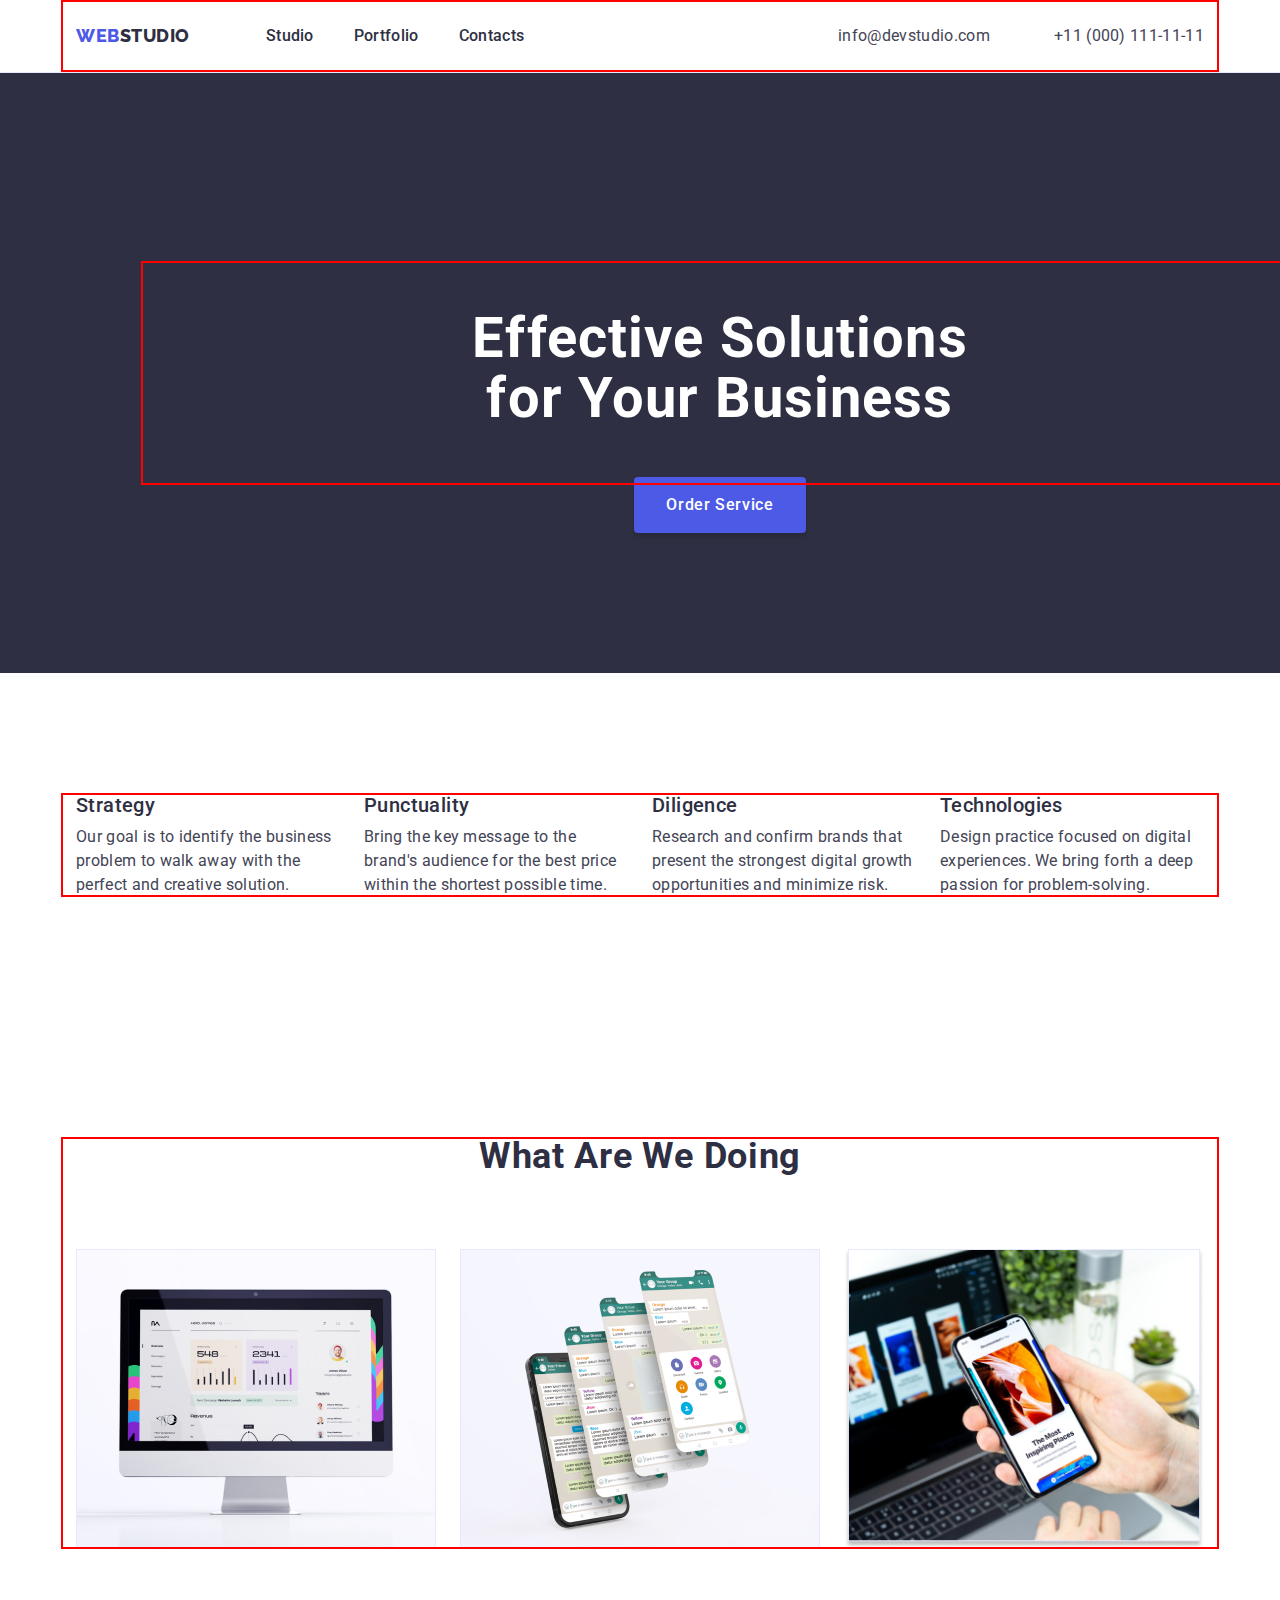
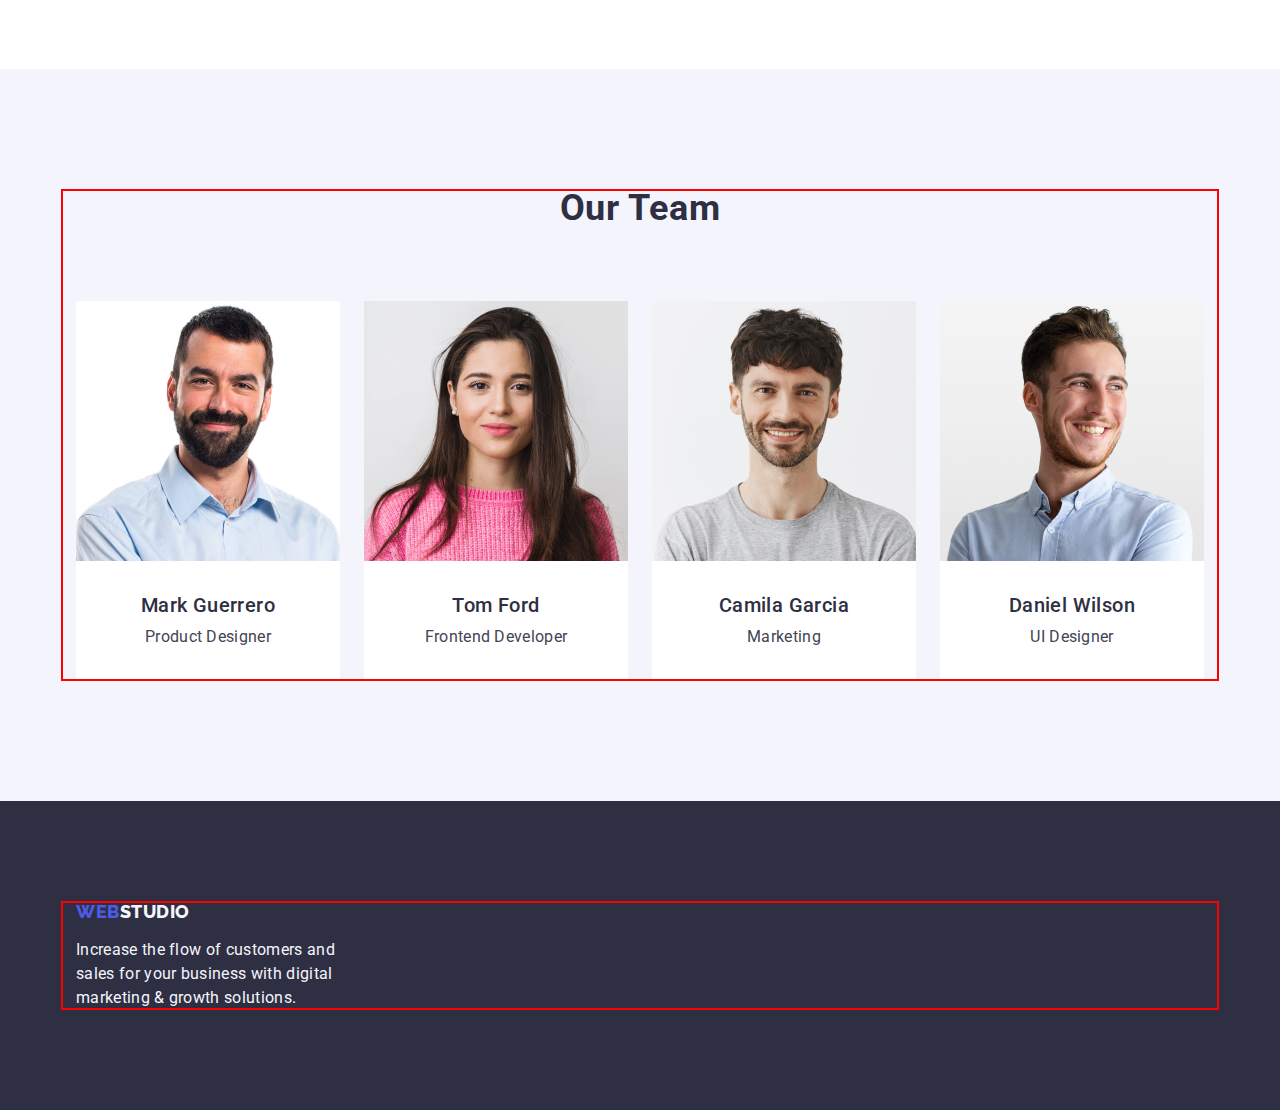
==== commit 4ee96b35: "2day 8popravki" ====
--- a/index.html
+++ b/index.html
@@ -7,8 +7,8 @@
     <link rel="preconnect" href="https://fonts.googleapis.com">
     <link rel="preconnect" href="https://fonts.gstatic.com" crossorigin>
     <link href="https://fonts.googleapis.com/css2?family=Montserrat:wght@400;700&family=Raleway:wght@800&family=Roboto:wght@400;500;700;900&display=swap" rel="stylesheet">
+    <link rel="stylesheet" href="css/modern-normalize.min.css">
     <link rel="stylesheet" href="css/styles.css">
-    <link rel="stylesheet" href="css/modern-normalize.css">
 </head>
 
 <body>
--- a/css/styles.css
+++ b/css/styles.css
@@ -63,8 +63,6 @@
     padding: 0 15px;
     outline: 2px solid red;
     outline-offset: -2px;
-
-
 }
 
 .list {
@@ -161,6 +159,7 @@
     width: 1440px;
     height: 600px;
     padding: 188px 0;
+    display: flex;
 }
 
 .hero-title {
@@ -171,6 +170,7 @@
     color: #ffffff;
     max-width: 496px;
     height: 120px;
+    margin: 48px auto;
 }
 
 
@@ -191,6 +191,7 @@
     border-radius: 4px;
     display: block;
     border: none;
+    margin: 0 auto
 
 }
 
@@ -332,19 +333,50 @@
     color: #4d5ae5;
     background-color: #F4F4FD;
     cursor: pointer;
-
+    padding: 12px 24px;
+    border: 1px solid #e7e9fc;
+    border-radius: 4px;
+
+}
+
+.filters-list {
+    justify-content: center;
+    display: flex;
+    margin-bottom: 72px;
+}
+
+.filters-section {
+    padding: 96px 0 120px;
 }
 
 .filters-btn:hover {
     color: #FFFFFF;
     background-color: #404BBF;
+    border: 1px solid transparent;
 }
 
 .filters-btn:focus {
     color: #FFFFFF;
     background-color: #404BBF;
-}
-
+    border: 1px solid transparent;
+}
+
+.row-list {
+    display: flex;
+    flex-wrap: wrap;
+    column-gap: 24px;
+    row-gap: 48px;
+}
+
+.row-item {
+    padding: 32px 16px;
+    border: 1px solid #e7e9fc;
+    border-top: none;
+}
+
+.row-link {
+    width: calc((100% - 48px) / 3);
+}
 
 /* FOOTER */
 
